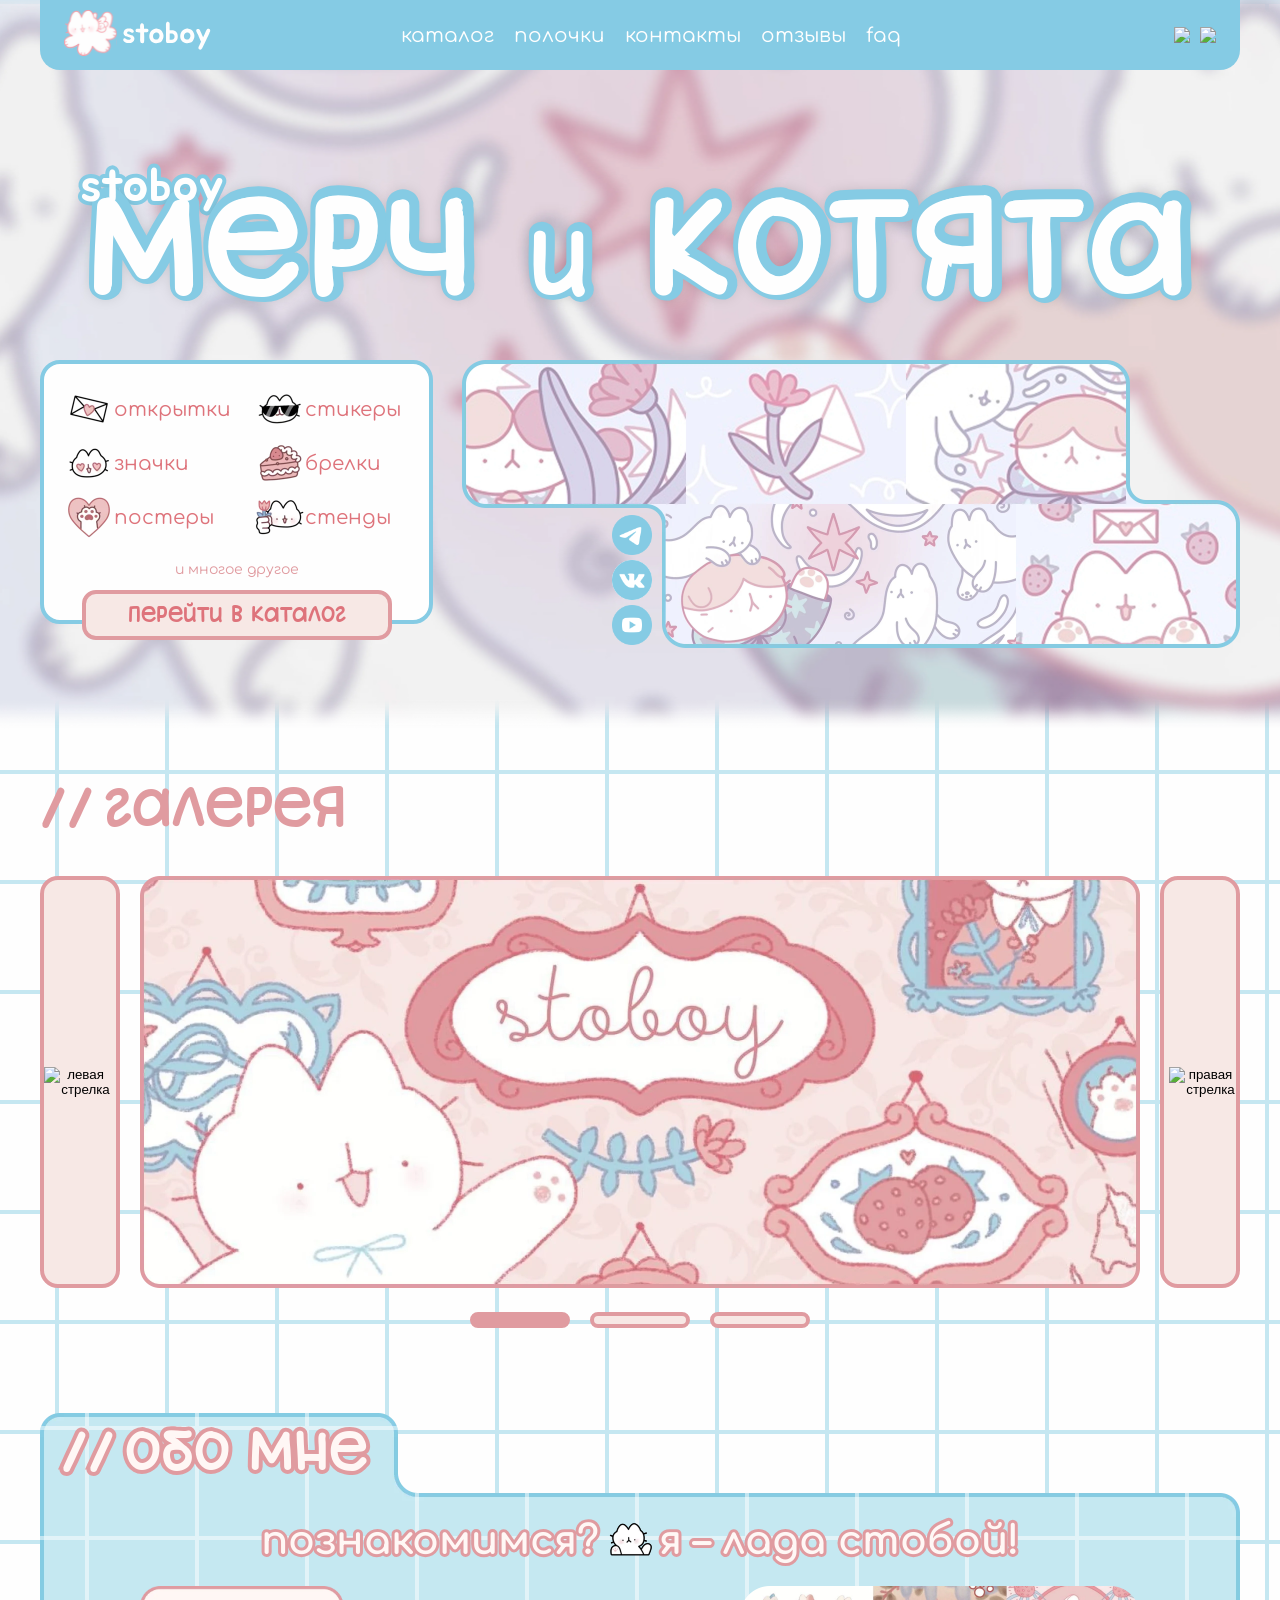
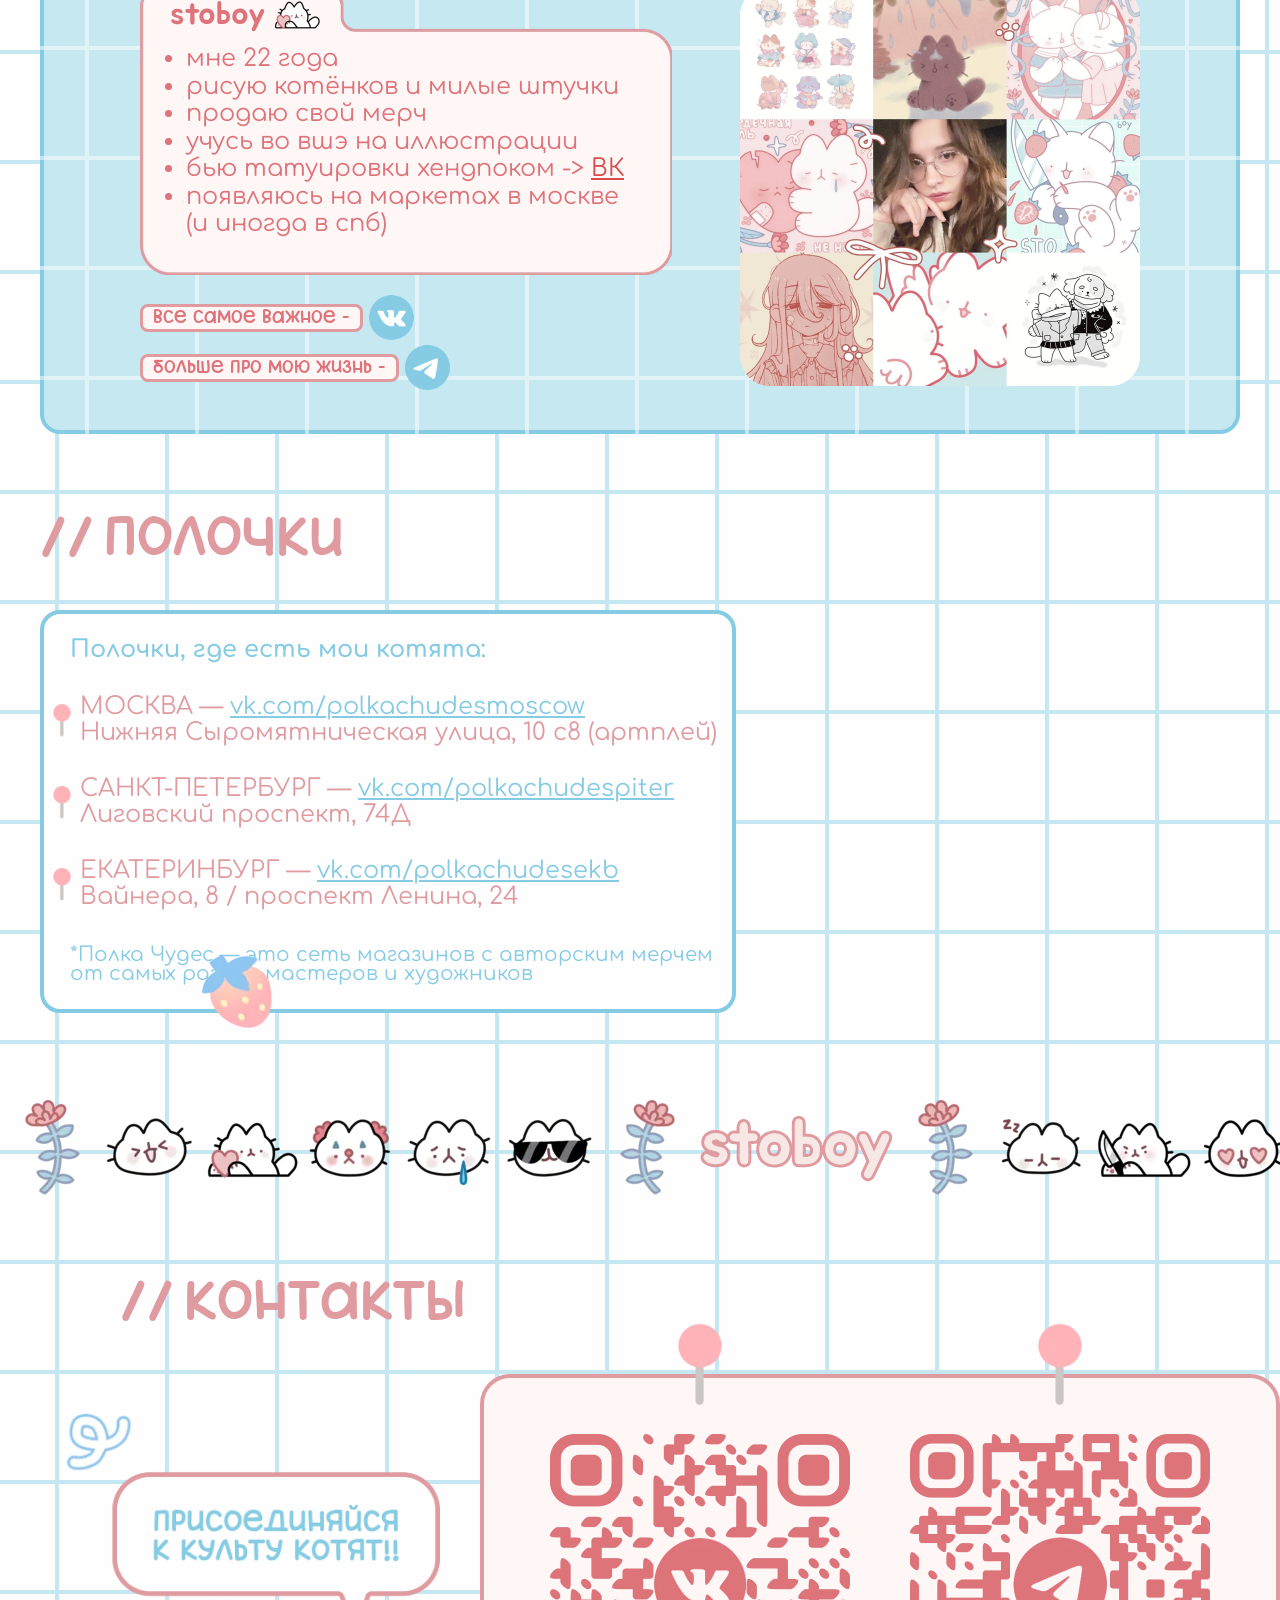
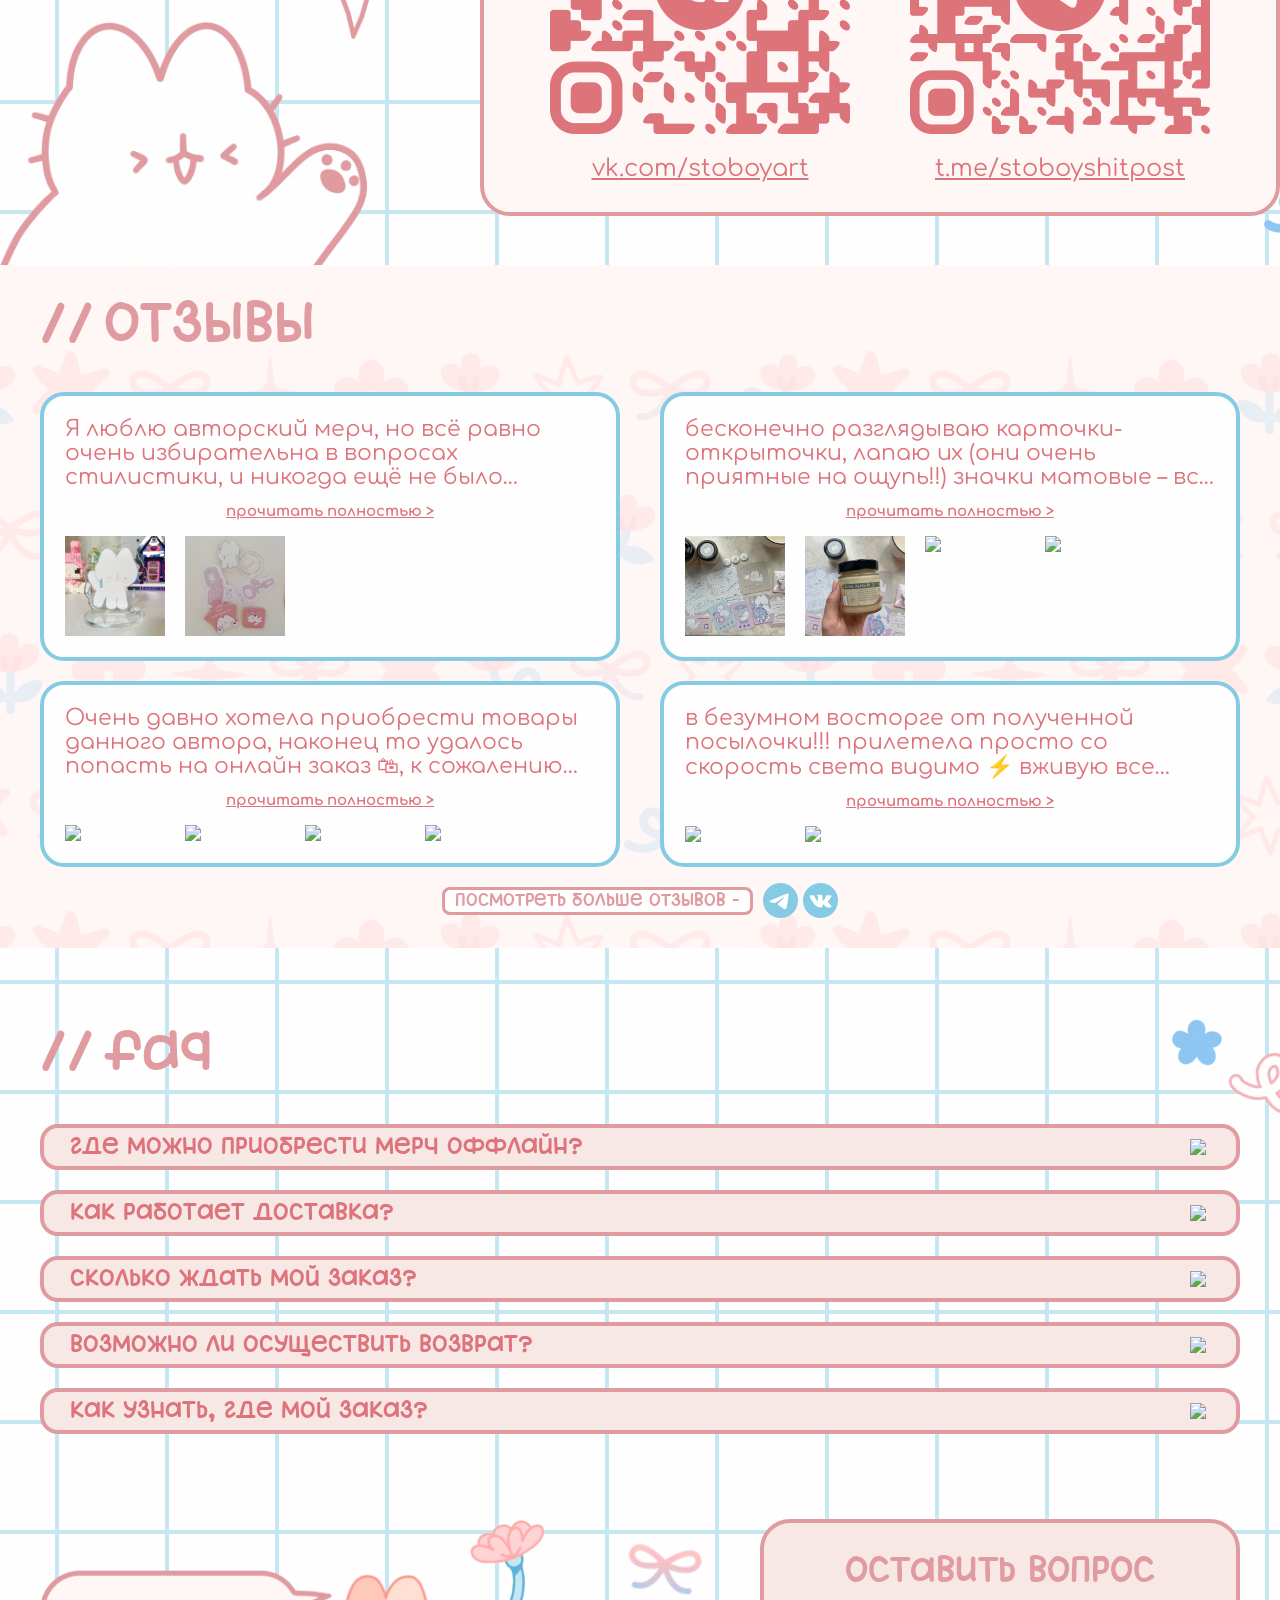
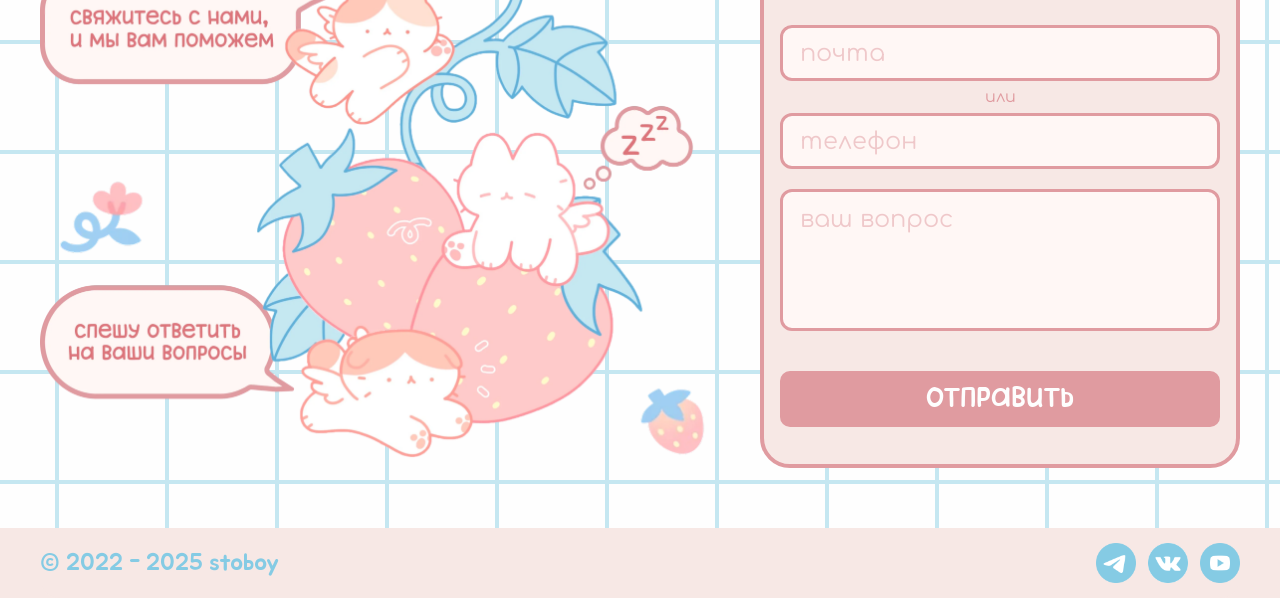
==== index.html @ 2165f021 "Add Stoboy project files." ====
<!DOCTYPE html>
<html lang="ru">

<head>
    <meta charset="UTF-8">
    <meta name="viewport" content="width=device-width, initial-scale=1.0">
    <meta name="description"
        content="Stoboy — интернет-магазин авторского мерча с уникальными иллюстрациями. Узнай больше о бренде, прочитай отзывы и найди эксклюзивные товары с душой." />

    <title>stoboy</title>
    <link rel="icon" href="assets/images/common/favicon.ico" type="image/x-icon">

    <link rel="stylesheet" href="styles/css/index.css">

</head>

<body>
    <header class="header">
        <div class="header__content">
            <div class="header__logo">
                <a href="index.html">
                    <img class="hidden-desktop" src="assets/images/common/logo.svg" alt="лого cat-stoboy">
                    <img class="hidden-mobile" src="assets/images/common/logo-mob.svg" alt="лого-моб cat-stoboy"
                        loading="lazy">
                </a>
            </div>
            <nav class="header__nav">
                <ul>
                    <li><a href="pages/catalog.html">каталог</a></li>
                    <li><a href="#shelves">полочки</a></li>
                    <li><a href="#contacts">контакты</a></li>
                    <li><a href="#reviews">отзывы</a></li>
                    <li><a href="#faq">faq</a></li>
                </ul>
            </nav>
            <div class="header__controls">
                <a href="pages/account.html">
                    <img src="assets/images/ui/account.svg" alt="аккаунт">
                </a>
                <a href="pages/cart.html">
                    <img src="assets/images/ui/cart.svg" alt="корзина">
                </a>
                <button class="header__open hidden-mobile">
                    <img src="assets/images/ui/open-menu.svg" alt="меню">
                </button>
            </div>
            <nav class="header__mobile-nav">
                <ul>
                    <li><a href="pages/catalog.html">каталог</a></li>
                    <li><a href="#shelves">полочки</a></li>
                    <li><a href="#contacts">контакты</a></li>
                    <li><a href="#reviews">отзывы</a></li>
                    <li><a href="#faq">faq</a></li>
                </ul>
            </nav>
        </div>
    </header>
    <main>
        <div class="menu-overlay"></div>
        <!-- ПРОМО -->
        <section class="promo">
            <div class="promo__content">

                <div class="promo__top">
                    <div class="promo__logo">
                        <div>
                            <p>stoboy</p>
                            <p>stoboy</p>
                        </div>
                    </div>
                    <div class="promo__title">
                        <h1>мерч <span>и</span> котята</h1>
                        <p>мерч <span>и</span> котята</p>
                    </div>
                </div>

                <div class="promo__bottom">
                    <div class="promo__left">
                        <div class="promo__list-bg">
                            <div class="promo__list-text">
                                <ul>
                                    <li><img src="assets/images/common/stickers/letter.svg" alt="письмо">открытки</li>
                                    <li><img src="assets/images/common/stickers/cat-hearts.svg"
                                            alt="кот с сердечками">значки
                                    </li>
                                    <li><img src="assets/images/common/stickers/heart-paw.svg"
                                            alt="лапка в сердце">постеры
                                    </li>
                                </ul>
                                <ul>
                                    <li><img src="assets/images/common/stickers/cat-glasses.svg"
                                            alt="кот в очках">стикеры</li>
                                    <li><img src="assets/images/common/stickers/cake.svg" alt="торт">брелки</li>
                                    <li><img src="assets/images/common/stickers/cat-flower.svg"
                                            alt="кот с цветочком">стенды
                                    </li>
                                </ul>
                            </div>
                            <p>и многое другое</p>
                            <a href="pages/catalog.html">перейти в каталог</a>

                        </div>
                    </div>

                    <div class="promo__right">
                        <div class="promo__gallery">
                            <img class="hidden-desktop" src="assets/images/index/promo/gallery.webp" alt=""
                                aria-hidden="true" role="presentation" loading="lazy">
                            <img class="hidden-mobile" src="assets/images/index/promo/gallery-medium.webp" alt=""
                                aria-hidden="true" role="presentation" loading="lazy">
                        </div>
                        <div class="promo__socials">
                            <a href="https://t.me/stoboyshitpost" target="_blank"><img
                                    src="assets/images/common/social/telegram.svg" alt="телеграм"></a>
                            <a href="https://vk.com/stoboyart" target="_blank"><img
                                    src="assets/images/common/social/vk.svg" alt="вконтакте"></a>
                            <a href="https://youtube.com/@stoboyart" target="_blank"><img
                                    src="assets/images/common/social/youtube.svg" alt="ютуб"></a>
                        </div>
                    </div>
                </div>

            </div>
        </section>


        <!-- ГАЛЕРЕЯ -->
        <section class="gallery">
            <h2><span>//</span>галерея</h2>

            <div class="gallery__slider">

                <button class="gallery__arrows gallery__arrows_left">
                    <img class="hidden-desktop" src="assets/images/ui/arrow-left.svg" alt="левая стрелка">
                    <img class="hidden-mobile" src="assets/images/ui/arrow-left-medium.svg" alt="левая стрелка">
                </button>

                <div class="gallery__slideshow">
                    <div class="gallery__slides">
                        <!-- клон -->
                        <div class="gallery__slide gallery__slide-3">
                            <img class="gallery__slide-img" src="assets/images/index/gallery/slide-3.webp"
                                alt="клон третьего слайда">
                            <button class="gallery__btn">выбрать сертификат</button>
                        </div>
                        <!-- настоящий контент -->
                        <div class="gallery__slide">
                            <img class="gallery__slide-img" src="assets/images/index/gallery/slide-1.webp"
                                alt="первый слайд">
                        </div>
                        <div class="gallery__slide gallery__slide-2">
                            <img class="gallery__slide-img" src="assets/images/index/gallery/slide-2.webp"
                                alt="второй слайд">
                            <div>
                                <a href="#card">
                                    <img src="assets/images/index/gallery/cards.webp" alt="карточки">
                                    <span>карточки</span>
                                </a>
                                <a href="#box">
                                    <img src="assets/images/index/gallery/box.webp" alt="бокс">
                                    <span>бокс</span>
                                </a>
                                <a href="#trinkets">
                                    <img src="assets/images/index/gallery/trinkets.webp" alt="брелочки">
                                    <span>брелочки</span>
                                </a>
                            </div>
                        </div>
                        <div class="gallery__slide gallery__slide-3">
                            <img class="gallery__slide-img" src="assets/images/index/gallery/slide-3.webp"
                                alt="третий слайд">
                            <button class="gallery__btn">выбрать сертификат</button>
                        </div>
                        <!-- клон -->
                        <div class="gallery__slide">
                            <img class="gallery__slide-img" src="assets/images/index/gallery/slide-1.webp"
                                alt="клон первого слайда">
                        </div>
                    </div>
                </div>

                <button class="gallery__arrows gallery__arrows_right">
                    <img class="hidden-desktop" src="assets/images/ui/arrow-right.svg" alt="правая стрелка">
                    <img class="hidden-mobile" src="assets/images/ui/arrow-right-medium.svg" alt="правая стрелка">
                </button>
            </div>

            <div class="gallery__controls">
                <button class="gallery__control gallery__control_active"></button>
                <button class="gallery__control"></button>
                <button class="gallery__control"></button>
            </div>
        </section>

        <!-- ОБО МНЕ -->
        <section class="about">
            <div class="about__title">
                <div>
                    <h2><span>//</span>обо мне</h2>
                    <p><span>//</span>обо мне</p>
                </div>
            </div>
            <div class="about__hello">
                <p>познакомимся? <img src="assets/images/common/stickers/hi-cat.svg" alt="" aria-hidden="true"
                        role="presentation" loading="lazy"> я – лада стобой!</p>
                <p>познакомимся? <img src="assets/images/common/stickers/hi-cat.svg" alt="" aria-hidden="true"
                        role="presentation" loading="lazy"> я – лада стобой!</p>
            </div>
            <div class="about__content">
                <div class="about__info">
                    <div class="about__card">
                        <div class="about__card-title">stoboy <img src="assets/images/common/stickers/cat-love.svg"
                                alt="" aria-hidden="true" role="presentation" loading="lazy"></div>
                        <div class="about__list">
                            <ul>
                                <li>мне 22 года</li>
                                <li>рисую котёнков и милые штучки</li>
                                <li>продаю свой мерч</li>
                                <li>учусь во вшэ на иллюстрации</li>
                                <li>бью татуировки хендпоком -> <a href="https://m.vk.com/topic-221210507_49437095"
                                        target="_blank">ВК</a></li>
                                <li>появляюсь на маркетах в москве (и иногда в спб)</li>
                            </ul>
                        </div>
                    </div>

                    <div class="about__socials">
                        <div class="about__link">
                            <p>все самое важное -</p>
                            <a href="https://m.vk.com/topic-221210507_49437095" target="_blank"><img
                                    src="assets/images/common/social/vk.svg" alt="вконтакте"></a>
                        </div>
                        <div class="about__link">
                            <p>больше про мою жизнь -</p>
                            <a href="https://t.me/stoboyshitpost/997" target="_blank"><img
                                    src="assets/images/common/social/telegram.svg" alt="телеграм"></a>
                        </div>
                    </div>
                </div>

                <div class="about__gallery">
                    <img src="assets/images/index/about/stoboy.webp" alt="фотография художницы">
                </div>
            </div>
        </section>

        <!-- ПОЛОЧКИ -->
        <section class="shelves" id="shelves">
            <div class="shelves__content">
                <h2><span>//</span>полочки</h2>

                <div class="shelves__locations">
                    <h3 class="shelves__subtitle">Полочки, где есть мои котята:</h3>

                    <ul class="shelves__list">
                        <li>
                            <img src="assets/images/common/stickers/map.svg" alt="" aria-hidden="true"
                                role="presentation" loading="lazy">
                            <div>
                                <p>МОСКВА — <a href="https://vk.com/polkachudesmoscow"
                                        target="_blank">vk.com/polkachudesmoscow</a></p>
                                <p>Нижняя Сыромятническая улица, 10 с8 (артплей)</p>
                            </div>
                        </li>

                        <li>
                            <img src="assets/images/common/stickers/map.svg" alt="" aria-hidden="true"
                                role="presentation" loading="lazy">
                            <div>
                                <p>САНКТ-ПЕТЕРБУРГ — <a href="https://vk.com/polkachudespiter"
                                        target="_blank">vk.com/polkachudespiter</a></p>
                                <p>Лиговский проспект, 74Д</p>
                            </div>
                        </li>

                        <li>
                            <img src="assets/images/common/stickers/map.svg" alt="" aria-hidden="true"
                                role="presentation" loading="lazy">
                            <div>
                                <p>ЕКАТЕРИНБУРГ — <a href="https://vk.com/polkachudesekb"
                                        target="_blank">vk.com/polkachudesekb</a></p>
                                <p>Вайнера, 8 / проспект Ленина, 24</p>
                            </div>
                        </li>
                    </ul>

                    <p class="shelves__note">*Полка Чудес — это сеть магазинов с авторским мерчем от самых разных
                        мастеров и художников</p>
                </div>
                <div class="shelves__decoration-strawberry">
                    <img src="assets/images/common/stickers/strawberry.svg" alt="" aria-hidden="true"
                        role="presentation" loading="lazy">
                </div>
            </div>

            <div class="shelves__decorations">
                <img src="assets/images/index/shelves-decorations.webp" alt="" aria-hidden="true" role="presentation"
                    loading="lazy">
            </div>
        </section>

        <!-- БЕГУЩАЯ СТРОКА -->
        <div class="marquee">
            <div class="marquee__wrapper">
                <div class="marquee__content">
                    <img src="assets/images/index/marquee/first-7-stickers.svg" alt="" aria-hidden="true"
                        role="presentation" loading="lazy">
                    <img class="marquee__stoboy" src="assets/images/index/marquee/stoboy.svg" alt="" aria-hidden="true"
                        role="presentation" loading="lazy">
                    <img src="assets/images/index/marquee/second-7-stickers.svg" alt="" aria-hidden="true"
                        role="presentation" loading="lazy">
                    <img class="marquee__stoboy" src="assets/images/index/marquee/stoboy.svg" alt="" aria-hidden="true"
                        role="presentation" loading="lazy">
                    <!-- Дубликат для бесконечной прокрутки -->
                    <div class="marquee__content" aria-hidden="true">
                        <img src="assets/images/index/marquee/first-7-stickers.svg" alt="" loading="lazy">
                        <img class="marquee__stoboy" src="assets/images/index/marquee/stoboy.svg" alt="" loading="lazy">
                        <img src="assets/images/index/marquee/second-7-stickers.svg" alt="" loading="lazy">
                        <img class="marquee__stoboy" src="assets/images/index/marquee/stoboy.svg" alt="" loading="lazy">
                    </div>
                </div>
            </div>
        </div>


        <!-- КОНТАКТЫ -->
        <section class="contacts" id="contacts">
            <h2><span>//</span>контакты</h2>
            <div class="contacts__content">
                <div class="contacts__decoration-img">
                    <img class="hidden-desktop" src="assets/images/index/contacts/decorations.webp"
                        alt="присоединяйся к культу котят">
                    <img class="hidden-mobile" src="assets/images/index/contacts/decorations-mobile.webp"
                        alt="присоединяйся к культу котят">
                </div>

                <div class="contacts__qr-codes">
                    <div class="contacts__qr-code">
                        <a class="hidden-desktop" href="https://vk.com/stoboyart" target="_blank"><img
                                src="assets/images/index/contacts/qr-code-vk.webp" alt="QR код вконтакте"></a>
                        <a class="hidden-mobile" href="https://t.me/stoboyshitpost" target="_blank">
                            <img src="assets/images/common/social/vk-mobile.svg" alt="Иконка вконтакте">
                        </a>
                        <a href="https://vk.com/stoboyart" target="_blank">vk.com/stoboyart</a>
                    </div>
                    <div class="contacts__qr-code">
                        <a class="hidden-desktop" href="https://t.me/stoboyshitpost" target="_blank"><img
                                src="assets/images/index/contacts/qr-code-tg.webp" alt="QR код телеграм"></a>
                        <a class="hidden-mobile" href="https://t.me/stoboyshitpost" target="_blank">
                            <img src="assets/images/common/social/telegram-mobile.svg" alt="Иконка телеграма">
                        </a>
                        <a href="https://t.me/stoboyshitpost" target="_blank">t.me/stoboyshitpost</a>
                    </div>

                    <div class="contacts__map-icons">
                        <img src="assets/images/common/stickers/map.svg" alt="" aria-hidden="true" role="presentation"
                            loading="lazy">
                        <img src="assets/images/common/stickers/map.svg" alt="" aria-hidden="true" role="presentation"
                            loading="lazy">
                    </div>
                </div>

                <div class="contacts__decoration-flower">
                    <img src="assets/images/common/stickers/twisted-flower.svg" alt="" aria-hidden="true"
                        role="presentation" loading="lazy">
                </div>
            </div>
        </section>

        <!-- ОТЗЫВЫ -->
        <section class="reviews" id="reviews">
            <h2><span>//</span>отзывы</h2>
            <div class="reviews__block">
                <div class="reviews__review">
                    <p class="reviews__text">Я люблю авторский мерч, но всё равно очень избирательна в вопросах
                        стилистики, и никогда ещё не было такого, чтобы я заказывала что-то, что ещё не изготовили и
                        не проверили. 🥹 Но тут другой случай Просто любовь с первого взгляда, как только увидела,
                        то сразу пошла в личку, чтобы сделать заказ. Кроме стенда я взяла ещё два значка и два
                        стикера, всё просто супер милое и качественное 😭😭💕 Всем советую, и друзьям и мами и
                        папи Спасибо Ладушке за создание такой красоты!!! 🤧
                    </p>
                    <button class="reviews__toggle">прочитать полностью<span> ></span></button>
                    <div class="reviews__photos">
                        <img src="assets/images/index/reviews/review-1-1.webp" alt="покупка: стендик котенка">
                        <img src="assets/images/index/reviews/review-1-2.webp" alt="стикеры, значки и стендик">
                    </div>

                </div>

                <div class="reviews__review">
                    <p class="reviews__text">бесконечно разглядываю карточки-открыточки, лапаю их (они очень
                        приятные на ощупь!!) значки матовые – все как я люблю!! (глянец не нравицццаа), брелочек
                        просто прелесть, малюсенький, тоже люблю крохотульки. Свечи – это отдельный кайф. Без шуток,
                        эти ароматы в свечах ручной работы я встретила впервые. Сейчас, к сожалению, у большинства
                        мастеров отдушки одинаковые, словно из одного места и уже надоели :( А ТУТ ОНИ ПРОСТО
                        БЕСПОДОБНЫЕ, обязательно понюхайте все, если есть возможность!!!! А еще в самой большой
                        свечке намешаны блёсточки 🪷 Когда свечка горит, аромат распространяется по комнате очень
                        быстро и еще долго дает о себе знать в помещении. Очень счастлива, что на вас наткнулась!!!
                        (гляньте, как значки и брелочек идеально вписались на шоппер!!)

                        теперь планирую сделать у вас свою первую татуировку 🥹
                    </p>
                    <button class="reviews__toggle">прочитать полностью<span> ></span></button>
                    <div class="reviews__photos">
                        <img src="assets/images/index/reviews/review-2-1.webp" alt="стикерпак и карточки">
                        <img src="assets/images/index/reviews/review-2-2.webp" alt="свечка">
                        <img src="assets/images/index/reviews/review-2-3.webp" alt="свечка">
                        <img src="assets/images/index/reviews/review-2-4.webp" alt="свечка">
                    </div>
                </div>

                <div class="reviews__review">
                    <p class="reviews__text">Очень давно хотела приобрести товары данного автора, наконец то удалось
                        попасть на онлайн заказ 🛍, к сожалению часть товара не было но возможно если получится
                        дойду до полки или в следующие онлайн заказы купить получится 🤞
                        Все пришло в целости, товары очень милые, в восторге от стиля автора , не удержалась и уже
                        сделала заготовки для текста в блокноте как только получила заказ 🥰
                        Качество очень классное всех товаров, продавец всегда был на связи все своевременно ,
                        бесконечно звезд из 10 ⭐😁😊
                    </p>
                    <button class="reviews__toggle">прочитать полностью<span> ></span></button>
                    <div class="reviews__photos">
                        <img src="assets/images/index/reviews/review-3-1.webp" alt="брелочки">
                        <img src="assets/images/index/reviews/review-3-2.webp" alt="брелочки">
                        <img src="assets/images/index/reviews/review-3-3.webp" alt="стикерпаки">
                        <img src="assets/images/index/reviews/review-3-4.webp" alt="стикеры">
                    </div>
                </div>

                <div class="reviews__review">
                    <p class="reviews__text">в безумном восторге от полученной посылочки!!! прилетела просто со
                        скорость света видимо ⚡
                        вживую все смотрится еще более сахарно и карамельно! теперь немного жалею, что взяла не так
                        много, но зато оставила на другие разы 👅 и спасибо за новое гражданство! ❤‍🩹
                    </p>
                    <button class="reviews__toggle">прочитать полностью<span> ></span></button>
                    <div class="reviews__photos">
                        <img src="assets/images/index/reviews/review-4-1.webp"
                            alt="покупка: стикеры, обложка и карточка">
                        <img src="assets/images/index/reviews/review-4-2.webp" alt="обложка на паспорт">
                    </div>
                </div>
            </div>
            <div class="reviews__socials">
                <p>посмотреть больше отзывов -</p>
                <div>
                    <a href="https://t.me/stoboyshitpost/997" target="_blank"><img
                            src="assets/images/common/social/telegram.svg" alt="телеграм"></a>
                    <a href="https://m.vk.com/topic-221210507_49437095" target="_blank"><img
                            src="assets/images/common/social/vk.svg" alt="вконтакте"></a>
                </div>
            </div>
        </section>

        <!-- FAQ -->
        <section class="faq" id="faq">
            <h2><span>//</span>faq</h2>
            <div class="faq__decorations">
                <img src="assets/images/common/stickers/faq-decorations.svg" alt="" aria-hidden="true"
                    role="presentation" loading="lazy">
            </div>
            <div class="faq__list">
                <div class="faq__item">
                    <div class="faq__header">
                        <p>где можно приобрести мерч оффлайн?</p>
                        <button><img src="assets/images/ui/faq-btn.svg" alt="стрелка"></button>
                    </div>
                    <div class="faq__body">
                        <p>Мерч можно найти на "полочках" — адреса и города собраны в <a href="#shelves">блоке выше</a>,
                            там же есть ссылки на сообщества ВКонтакте, где удобно следить за наличием в Вашем городе.
                        </p>
                        <p>Также котят можно встретить на арт-маркетах в Москве И Санкт-Петербурге, там Вы сможете
                            купить всё лично, полистать, потрогать, посмотреть вживую и пообщаться. Анонсы таких событий
                            мы публикуем в <a href="https://t.me/stoboyshitpost" target="_blank">Telegram</a> и <a
                                href="https://m.vk.com/topic-221210507_54051997" target="_blank">ВКонтакте</a> — заглядывайте, чтобы
                            быть в курсе.</p>
                    </div>
                </div>

                <div class="faq__item">
                    <div class="faq__header">
                        <p>как работает доставка?</p>
                        <button><img src="assets/images/ui/faq-btn.svg" alt="стрелка"></button>
                    </div>
                    <div class="faq__body">
                        <p>После успешной оплаты Вашего заказа мы оформляем и отправляем посылку в течении нескольких
                            рабочих дней после оплаты (закладываем от 4 до 7 рабочих дней в зависимости от нагрузки).
                            Дальнейшие сроки доставки зависят от пункта назначения.</p>
                        <p>Ориентировочные дни отправки заказов Пн/Ср/Пт*. Новые заказы поступившие в день отправки не
                            отправляются в этот же день - они принимаются в сборку до следующего ближайшего дня отправки
                            для полной комплектации заказа.</p>
                        <p>*дни могут меняться в зависимости от количества заказов и праздничных дней</p>
                    </div>
                </div>

                <div class="faq__item">
                    <div class="faq__header">
                        <p>сколько ждать мой заказ?</p>
                        <button><img src="assets/images/ui/faq-btn.svg" alt="стрелка"></button>
                    </div>
                    <div class="faq__body">
                        <p>Узнать примерные сроки можно при оформлении заказа, добавив адрес доставки.</p>
                        <p>Точную информацию о передвижениях посылки следует уточнять у сервиса выбранной Вами доставки
                            <a href="https://www.cdek.ru/ru/tracking/">(CDEK)</a> по выданному Вам номеру отслеживания,
                            который можно увидеть в Личном кабинете в разделе "доставки".
                        </p>
                    </div>
                </div>

                <div class="faq__item">
                    <div class="faq__header">
                        <p>возможно ли осуществить возврат?</p>
                        <button><img src="assets/images/ui/faq-btn.svg" alt="стрелка"></button>
                    </div>
                    <div class="faq__body">
                        <p>Если вы получили товар с браком или не те позиции, то в таких случаях возможен возврат
                            средств или повторная отправка нужного товара за наш счёт.</p>
                        <p>Пожалуйста, заполните форму ниже на сайте: укажите свои контакты и в поле для вопроса
                            напишите, что именно произошло. Мы свяжемся с вами в ближайшее время, уточним детали и
                            предложим решение.</p>
                        <p>Мы несём ответственность за такие ситуации и стараемся устранять их быстро и без лишних
                            сложностей для вас.</p>
                    </div>
                </div>

                <div class="faq__item">
                    <div class="faq__header">
                        <p>как узнать, где мой заказ?</p>
                        <button><img src="assets/images/ui/faq-btn.svg" alt="стрелка"></button>
                    </div>
                    <div class="faq__body">
                        <p>После оформления и отправки заказа вы получите трек-номер — он доступен в вашем Личном
                            кабинете, в разделе «Доставка». С его помощью вы можете отследить заказ на <a
                                href="https://www.cdek.ru/ru/tracking/">сайте службы доставки CDEK</a>.</p>
                        <p>Если трек-номер не работает или у вас нет к нему доступа — напишите нам через форму ниже.
                            Обязательно укажите ваше ФИО или номер заказа, чтобы мы могли быстро найти информацию и
                            помочь.</p>
                    </div>
                </div>
            </div>
        </section>


        <!-- ФОРМА -->
        <section class="form" id="question">
            <div class="form__decorations">
                <img src="assets/images/index/form-decoration.webp" alt="" aria-hidden="true" role="presentation"
                    loading="lazy" />
            </div>

            <div class="form__container">
                <h2 class="form__title">оставить вопрос</h2>
                <form class="form__body" id="questionForm" novalidate>
                    <div class="form__field">
                        <input type="email" class="form__input" name="email" placeholder="почта" autocomplete="email" />
                        <div class="form__error form__error_email"></div>
                    </div>

                    <span class="form__or">или</span>

                    <div class="form__field">
                        <input type="tel" class="form__input" name="phone" placeholder="телефон" autocomplete="tel" />
                        <div class="form__error form__error_phone"></div>
                    </div>

                    <div class="form__field">
                        <textarea class="form__textarea" name="question" placeholder="ваш вопрос" rows="4"
                            autocomplete="on"></textarea>
                        <div class="form__error form__error_last form__error_question"></div>
                    </div>

                    <button type="submit" class="form__submit">отправить</button>
                </form>
            </div>
        </section>
    </main>


    <footer class="footer">
        <div class="footer__content">
            <p><span>©</span> 2022 - 2025 stoboy</p>
            <div class="footer__socials">
                <a href="https://t.me/stoboyshitpost" target="_blank"><img
                        src="assets/images/common/social/telegram.svg" alt="телеграм"></a>
                <a href="https://vk.com/stoboyart" target="_blank"><img src="assets/images/common/social/vk.svg"
                        alt="вконтакте"></a>
                <a href="https://youtube.com/@stoboyart" target="_blank"><img
                        src="assets/images/common/social/youtube.svg" alt="ютуб"></a>
            </div>
        </div>
    </footer>
    <script src="js/common.js"></script>
    <script src="js/index.js"></script>
</body>

</html>
---- styles/css/index.css ----
@charset "UTF-8";
* {
  margin: 0;
  padding: 0;
}

html, body {
  height: 100%;
}

body {
  display: flex;
  flex-direction: column;
}

main {
  flex: 1 1 auto;
}

a {
  display: inline-block;
  text-decoration: none;
}

@font-face {
  font-family: "Comfortaa";
  src: url("/assets/fonts/Comfortaa.woff2") format("woff2");
}
@font-face {
  font-family: "Jua";
  src: url("/assets/fonts/Jua-Regular.woff2") format("woff2");
}
@font-face {
  font-family: "MV-crooker";
  src: url("/assets/fonts/MV-crooker.woff2") format("woff2");
}
* {
  cursor: default;
}

a,
a *,
button,
button * {
  cursor: pointer;
}

input,
textarea {
  cursor: auto;
}

.hidden-mobile {
  display: none;
}

html {
  scroll-behavior: smooth;
}
html ::selection {
  background: #efb9b9;
  color: #fefefe;
}

body {
  background-color: #fefefe;
  background-image: linear-gradient(90deg, #c5e7f1 4px, transparent 0), linear-gradient(#c5e7f1 4px, transparent 0);
  background-size: 110px 110px;
  background-position: 55px 0px;
  font-family: "Comfortaa";
}

.header {
  /* 1. Позиционирование */
  position: fixed;
  top: 0;
  left: 50%;
  z-index: 100;
  transform: translateX(-50%);
  /* 2. Box-модель */
  margin: 0 auto;
}
.header__content {
  /* 2. Box-модель */
  width: 1200px;
  height: 70px;
  margin: 0;
  padding: 0;
  box-sizing: border-box;
  /* 3. Flex/Grid */
  display: flex;
  justify-content: space-between;
  align-items: center;
  /* 6. Внешний вид и визуальное оформление */
  background-color: #85cbe4;
  border-bottom-right-radius: 20px;
  border-bottom-left-radius: 20px;
}
.header__logo {
  /* 2. Box-модель */
  padding-left: 24px;
  /* 7. Анимации и трансформации */
  transition: transform 0.3s ease;
}
.header__logo:hover {
  transform: scale(1.02);
}
.header__nav ul {
  /* 2. Box-модель */
  list-style: none;
  padding: 0;
  margin: 0;
  /* 3. Flex/Grid */
  display: flex;
  gap: 20px;
}
.header__nav ul li a {
  /* 5. Типографика и текст */
  font-size: 20px;
  color: #fefefe;
  text-decoration: none;
  /* 7. Анимации и трансформации */
  transition: opacity 0.3s ease;
}
.header__nav ul li a:hover {
  opacity: 0.8;
}
.header__controls {
  /* 2. Box-модель */
  width: 150px;
  padding-right: 24px;
  margin: 0;
  box-sizing: border-box;
  /* 3. Flex/Grid */
  display: flex;
  align-items: center;
  justify-content: flex-end;
  gap: 10px;
}
.header__controls a {
  font-size: 0;
  /* 7. Анимации и трансформации */
  transition: transform 0.3s ease;
}
.header__controls a:hover {
  transform: scale(1.05);
}
.header__mobile-nav {
  display: none;
}

.footer {
  /* 2. Box-модель */
  width: 100%;
  margin-top: 60px;
  /* 6. Внешний вид и визуальное оформление */
  background-color: #f7e8e5;
}
.footer__content {
  /* 2. Box-модель */
  max-width: 1200px;
  height: 70px;
  margin: 0 auto;
  padding: 0;
  box-sizing: border-box;
  /* 3. Flex/Grid */
  display: flex;
  justify-content: space-between;
  align-items: center;
  /* 6. Внешний вид и визуальное оформление */
  background-color: #f7e8e5;
  border-bottom-right-radius: 20px;
  border-bottom-left-radius: 20px;
}
.footer__content p {
  /* 5. Типографика и текст */
  font-family: "Jua";
  font-size: 24px;
  color: #85cbe4;
  margin: 0;
}
.footer__content p span {
  font-family: "MV-crooker";
  font-weight: 500;
}
.footer__socials {
  /* 3. Flex/Grid */
  display: flex;
  gap: 12px;
}
.footer__socials a {
  /* 2. Box-модель */
  width: 40px;
  height: 40px;
  /* 7. Анимации и трансформации */
  transition: transform 0.3s ease;
}
.footer__socials a img {
  width: 100%;
}
.footer__socials a:hover {
  transform: scale(1.05);
}

@media (max-width: 1024px) {
  .header {
    max-width: 864px;
    width: 100%;
  }
  .header__content {
    width: 100%;
    height: 62px;
    padding: 0 24px;
  }
  .header__logo {
    padding-left: 0;
  }
  .header__logo .hidden-desktop {
    display: none;
  }
  .header__logo .hidden-mobile {
    display: block;
  }
  .header__nav ul li a {
    font-size: 17px;
  }
  .header__controls {
    width: 126px;
    padding-right: 0;
    gap: 10px;
  }
  .header__controls a img {
    width: 38px;
  }
  .footer {
    width: 100%;
    margin-top: 60px;
  }
  .footer__content {
    max-width: 864px;
    height: 70px;
  }
}
@media (max-width: 425px) {
  .header {
    /* 1. Позиционирование */
    position: fixed;
    top: auto;
    bottom: 0;
    max-width: 380px;
    width: 100%;
  }
  .header__content {
    width: 100%;
    height: 62px;
    padding: 0 14px;
    border-top-right-radius: 20px;
    border-top-left-radius: 20px;
    border-bottom-right-radius: 0;
    border-bottom-left-radius: 0;
  }
  .header__logo {
    padding-left: 0;
  }
  .header__logo .hidden-desktop {
    display: none;
  }
  .header__logo .hidden-mobile {
    display: block;
  }
  .header__nav ul li a {
    display: none;
    font-size: 18px;
  }
  .header__controls {
    width: 126px;
    padding-right: 0;
    gap: 10px;
  }
  .header__controls a img {
    width: 38px;
  }
  .header__controls button {
    background: none;
    border: none;
  }
  .header__controls button.hidden-mobile {
    display: block;
  }
  .header__mobile-nav {
    position: fixed;
    bottom: 80px; /* чуть выше шапки */
    left: 0;
    right: 0;
    background: #85cbe4; /* твой голубой фон */
    padding: 20px;
    border-radius: 20px;
    display: none;
    flex-direction: column;
    align-items: center;
    z-index: 101;
  }
  .header__mobile-nav.active {
    display: flex;
  }
  .header__mobile-nav ul {
    display: flex;
    justify-content: center;
    flex-wrap: wrap;
    gap: 20px;
    list-style: none;
    padding: 0;
    margin: 0;
    text-align: center;
  }
  .header__mobile-nav ul li a {
    text-decoration: none;
    color: #fff; /* или твой цвет */
    font-size: 18px;
  }
  .footer {
    width: 100%;
    min-height: 130px;
    margin-top: 60px;
  }
  .footer__content {
    max-width: 380px;
    height: 70px;
  }
  .footer__content p {
    font-size: 16px;
  }
}
.menu-overlay {
  position: fixed;
  inset: 0;
  background-color: rgba(0, 0, 0, 0.4);
  display: none;
  z-index: 4;
  transition: opacity 0.3s;
}

.menu-overlay.active {
  display: block;
}

/* Запрет скролла */
.no-scroll {
  overflow: hidden;
}

#shelves,
#contacts,
#reviews,
#faq {
  scroll-margin-top: 70px;
}

.promo {
  /* 1. Позиционирование */
  background-position-x: center;
  background-position-y: -20px;
  /* 2. Box-модель */
  width: 100%;
  height: 680px;
  margin-bottom: 40px;
  padding-top: 70px;
  /* 6. Внешний вид */
  background-image: url("../../assets/images/index/promo/bg.webp");
  background-repeat: no-repeat;
  background-size: cover;
}
.promo__content {
  width: 1200px;
  margin: 0 auto;
}
.promo__top {
  /* 3. Flex */
  display: flex;
  flex-direction: column;
  align-items: center;
  gap: 3px;
  /* 2. Box-модель */
  margin-top: 100px;
  margin-bottom: 40px;
}
.promo__logo {
  position: relative;
  display: inline-block;
  width: 100%;
}
.promo__logo div {
  padding-left: 40px;
}
.promo__logo div p {
  font-family: "Jua";
  font-size: 48px;
  line-height: 34px;
}
.promo__logo div p:nth-child(1) {
  position: absolute;
  z-index: 0;
  /* 6. Внешний вид */
  -webkit-text-stroke: 8px #85cbe4;
}
.promo__logo div p:nth-child(2) {
  position: relative;
  z-index: 1;
  color: #fefefe;
}
.promo__title {
  position: relative;
  display: inline-block;
}
.promo__title h1,
.promo__title p {
  font-family: "MV-crooker";
  font-size: 140px;
  line-height: 100px;
  letter-spacing: 5px;
  color: #fefefe;
}
.promo__title h1 span,
.promo__title p span {
  font-size: 96px;
}
.promo__title h1 {
  position: absolute;
  top: 0;
  left: 0;
  -webkit-text-stroke: 10px #85cbe4;
  text-shadow: 0 0 15px rgba(0, 0, 0, 0.25);
  z-index: 0;
}
.promo__title p {
  position: relative;
  z-index: 1;
}
.promo__bottom {
  display: flex;
  justify-content: space-between;
}
.promo__list-bg {
  position: relative;
  width: 385px;
  height: 256px;
  border: 4px solid #85cbe4;
  border-radius: 20px;
  background-color: #fefefe;
}
.promo__list-bg p {
  font-size: 14px;
  color: #e09ba0;
  text-align: center;
}
.promo__list-bg a {
  position: absolute;
  bottom: -20px;
  left: 50%;
  transform: translateX(-50%);
  display: flex;
  justify-content: center;
  align-items: center;
  width: 302px;
  height: 42px;
  background-color: #f7e8e5;
  border: 4px solid #e09ba0;
  border-radius: 14px;
  font-family: "MV-crooker", sans-serif;
  font-size: 22px;
  color: #de737b;
  cursor: pointer;
  transition: all 0.3s ease;
}
.promo__list-bg a:hover {
  background-color: #e09ba0;
  color: #fefefe;
  transform: translateX(-50%) scale(1.03);
}
.promo__list-text {
  display: flex;
  gap: 24px;
  margin: 20px;
}
.promo__list-text ul {
  list-style: none;
}
.promo__list-text ul li {
  display: flex;
  align-items: center;
  margin-bottom: 4px;
  font-size: 20px;
  color: #de737b;
}
.promo__list-text ul li:last-child {
  margin-bottom: 0;
}
.promo__list-text ul li img {
  display: block;
  flex-shrink: 0;
  width: 50px;
  height: 50px;
  object-fit: contain;
}
.promo__right {
  position: relative;
}
.promo__gallery .hidden-desktop {
  display: block;
  width: 778px;
}
.promo__socials {
  position: absolute;
  bottom: 1%;
  left: 150px;
  display: flex;
  flex-direction: column;
  gap: 5px;
}
.promo__socials a {
  width: 40px;
  height: 40px;
}
.promo__socials a img {
  width: 100%;
}
.promo__socials a:hover {
  transform: scale(1.05);
}

h2 {
  font-family: "MV-crooker";
  color: #e09ba0;
  font-size: 56px;
  font-weight: 500;
  line-height: 40px;
}
h2 span {
  font-family: "Jua";
  padding-right: 10px;
}

.gallery {
  max-width: 1200px;
  margin: 0 auto;
  margin-bottom: 85px;
}
.gallery__slider {
  display: flex;
  justify-content: space-between;
  margin-top: 45px;
}
.gallery__arrows {
  display: flex;
  justify-content: center;
  align-items: center;
  width: 80px;
  height: 412px;
  background-color: #f7e8e5;
  border: 4px solid #e09ba0;
  border-radius: 18px;
}
.gallery__arrows_left {
  padding-right: 5px;
}
.gallery__arrows_right {
  padding-left: 5px;
}
.gallery__arrows img:hover {
  transform: scale(1.05);
}
.gallery__slideshow {
  max-width: 1000px;
  overflow: hidden;
}
.gallery__slides {
  display: flex;
  gap: 20px;
  transition: 1s;
}
.gallery__slide {
  width: max-content;
}
.gallery__slide-img {
  width: 1000px;
}
.gallery__slide-3 {
  position: relative;
}
.gallery__slide-3 button {
  position: absolute;
  bottom: 50px;
  left: 84px;
  display: flex;
  justify-content: center;
  align-items: center;
  width: 310px;
  height: 50px;
  font-family: "MV-crooker";
  font-size: 22px;
  color: #fefefe;
  background-color: #e09ba0;
  border: none;
  border-radius: 14px;
}
.gallery__slide-3 button:hover {
  transform: scale(1.02);
}
.gallery__slide-2 {
  position: relative;
  font-size: 0;
}
.gallery__slide-2 div {
  position: absolute;
  top: 0;
  display: flex;
  justify-content: center;
  align-items: center;
  gap: 40px;
  width: 100%;
  height: calc(100% - 3.5px);
}
.gallery__slide-2 div a {
  display: flex;
  flex-direction: column;
  align-items: center;
  gap: 12px;
  width: fit-content;
}
.gallery__slide-2 div a img {
  width: 260px;
}
.gallery__slide-2 div a img:hover {
  transform: scale(1.02);
}
.gallery__slide-2 div a:nth-child(2) img {
  width: 300px;
}
.gallery__slide-2 div a span {
  font-size: 40px;
  font-weight: bold;
  color: #e09ba0;
  width: max-content;
}
.gallery__controls {
  display: flex;
  justify-content: center;
  gap: 20px;
  margin: 20px auto 0;
}
.gallery__control {
  width: 100px;
  height: 16px;
  background-color: #f7e8e5;
  border: 4px solid #e09ba0;
  border-radius: 8px;
}
.gallery__control:hover {
  transform: scale(1.02);
}
.gallery__control_active {
  background-color: #e09ba0;
}

.about {
  max-width: 1200px;
  height: 621px;
  margin: 0 auto;
  position: relative;
  background-image: url("../../assets/images/index/about/bg.webp");
  background-size: cover;
  background-repeat: no-repeat;
}
.about::before {
  content: "";
  position: absolute;
  inset: 0;
  pointer-events: none;
  z-index: 0;
  background-image: linear-gradient(90deg, #ffffff 4px, transparent 0), linear-gradient(#ffffff 4px, transparent 0);
  background-size: 110px 110px;
  background-position: 45px 13px;
  opacity: 0.5;
  mask-image: url("../../assets/images/index/about/bg.webp");
  mask-repeat: no-repeat;
  mask-size: cover;
  mask-position: center;
  -webkit-mask-image: url("../../assets/images/index/about/bg.webp");
  -webkit-mask-repeat: no-repeat;
  -webkit-mask-size: cover;
  -webkit-mask-position: center;
}
.about > * {
  position: relative;
  z-index: 1;
}
.about__title {
  position: relative;
  display: inline-block;
  width: fit-content;
}
.about__title div {
  padding: 21px;
}
.about__title div h2 {
  position: absolute;
  z-index: 0;
  color: #e09ba0;
  -webkit-text-stroke: 8px #e09ba0;
  line-height: 40px;
}
.about__title div p {
  position: relative;
  z-index: 1;
  font-family: "MV-crooker";
  font-size: 56px;
  line-height: 40px;
  color: #fff7f5;
}
.about__title div p span {
  font-family: "Jua";
  padding-right: 10px;
}
.about__hello {
  position: relative;
  display: flex;
  justify-content: center;
  max-width: 100%;
  margin: 20px 0;
}
.about__hello p {
  display: flex;
  align-items: center;
  font-size: 40px;
  font-weight: bold;
  line-height: 31px;
}
.about__hello p img {
  padding: 0 5px;
}
.about__hello p:nth-child(1) {
  position: absolute;
  z-index: 0;
  color: #e09ba0;
  -webkit-text-stroke: 6px #e09ba0;
}
.about__hello p:nth-child(2) {
  position: relative;
  z-index: 1;
  color: #fff7f5;
}
.about__content {
  display: flex;
  justify-content: space-between;
  max-width: 1000px;
  margin: 0 auto;
}
.about__info {
  display: flex;
  flex-direction: column;
  justify-content: space-between;
}
.about__card {
  width: 106.3829787234%;
  height: 71.4285714286%;
  background-image: url("../../assets/images/index/about/card.webp");
  background-size: cover;
  background-repeat: no-repeat;
}
.about__card-title {
  display: flex;
  align-items: center;
  gap: 5px;
  width: fit-content;
  padding: 3px 0 6px 30px;
  font-family: "Jua";
  font-size: 32px;
  color: #de737b;
}
.about__card-title img {
  width: 50px;
}
.about__list {
  padding-left: 46px;
}
.about__list ul {
  max-width: 454px;
  font-size: 24px;
  line-height: 27.5px;
  color: #de737b;
}
.about__list ul li a {
  color: #d94c4c;
  text-decoration: underline;
}
.about__socials {
  display: flex;
  flex-direction: column;
  gap: 5px;
  margin-top: 10px;
}
.about__link {
  display: flex;
  align-items: center;
  gap: 6px;
}
.about__link p {
  display: flex;
  justify-content: center;
  align-items: center;
  padding: 2px 10px;
  font-family: "MV-crooker";
  font-size: 18px;
  color: #de737b;
  background-color: #fff7f5;
  border: 3px solid #e09ba0;
  border-radius: 8px;
}
.about__link a {
  font-size: 0;
}
.about__link a img {
  width: 45px;
}
.about__link a img:hover {
  transform: scale(1.05);
}
.about__gallery img {
  width: 400px;
}

.shelves {
  display: flex;
  justify-content: space-between;
  max-width: 1200px;
  margin: 85px auto;
}
.shelves__content {
  position: relative;
  display: flex;
  flex-direction: column;
  gap: 50px;
}
.shelves__locations {
  max-width: 682px;
  padding: 26px 6px 26px 0;
  background-color: #fefefe;
  border: 4px solid #85cbe4;
  border-radius: 20px;
}
.shelves__locations h3 {
  padding-left: 26px;
  font-size: 24px;
  font-weight: 600;
  line-height: 19px;
  color: #85cbe4;
}
.shelves__list {
  display: flex;
  flex-direction: column;
  gap: 30px;
  margin: 35px 0;
  list-style: none;
}
.shelves__list li {
  display: flex;
  align-items: center;
  font-size: 24px;
  line-height: 26px;
  color: #e09ba0;
}
.shelves__list li img {
  width: 36px;
  height: 40px;
  flex-shrink: 0;
  object-fit: cover;
}
.shelves__list li a {
  color: #85cbe4;
  text-decoration: underline;
}
.shelves__note {
  padding-left: 26px;
  font-size: 20px;
  line-height: 19px;
  color: #85cbe4;
}
.shelves__decoration-strawberry {
  position: absolute;
  bottom: -35px;
  left: 150px;
}
.shelves__decorations img {
  width: 480px;
}

.marquee {
  width: 100%;
  overflow: hidden;
}
.marquee__wrapper {
  display: flex;
  width: fit-content;
  animation: scroll-right 10s linear infinite;
}
.marquee__content {
  display: flex;
  align-items: center;
}
.marquee__content img {
  height: 100px;
}
.marquee__content img.marquee__stoboy {
  height: 67px;
}

@keyframes scroll-right {
  0% {
    transform: translateX(-50%);
  }
  100% {
    transform: translateX(0%);
  }
}
.contacts {
  display: flex;
  flex-direction: column;
  max-width: 1440px;
  margin: 85px auto 0;
}
.contacts h2 {
  padding-left: 120px;
  margin-bottom: 50px;
}
.contacts__content {
  display: flex;
  max-width: 1312px;
  justify-content: space-between;
  position: relative;
}
.contacts__decoration-img {
  font-size: 0;
}
.contacts__decoration-img img {
  width: 440px;
  margin-bottom: -0.6px;
}
.contacts__qr-codes {
  display: flex;
  justify-content: center;
  align-items: center;
  width: fit-content;
  height: fit-content;
  background-color: #fff7f5;
  border: 4px solid #e09ba0;
  border-radius: 30px;
  padding: 56px 66px 30px;
  gap: 60px;
  position: relative;
}
.contacts__qr-code {
  display: flex;
  flex-direction: column;
  align-items: center;
  gap: 15px;
}
.contacts__qr-code a {
  color: #de737b;
  font-size: 24px;
  text-decoration: underline;
}
.contacts__qr-code a:hover {
  opacity: 0.95;
}
.contacts__qr-code a img {
  width: 300px;
}
.contacts__map-icons {
  position: absolute;
  top: -64px;
  width: 460px;
  display: flex;
  justify-content: space-between;
}
.contacts__map-icons img {
  width: 100px;
}
.contacts__decoration-flower {
  position: absolute;
  bottom: 20px;
  right: -80px;
  font-size: 0;
}
.contacts__decoration-flower img {
  width: 100px;
}

.reviews {
  width: 100%;
  padding: 40px 0 30px;
  background-color: #fff7f5;
  display: flex;
  flex-direction: column;
  align-items: center;
  position: relative;
}
.reviews::after {
  content: "";
  position: absolute;
  top: 80px;
  left: 0;
  width: 100%;
  height: calc(100% - 80px);
  background-image: url("../../assets/images/index/reviews/pattern.svg");
  background-repeat: repeat-y;
  background-position: top center;
  background-size: auto;
  z-index: 0;
}
.reviews > * {
  position: relative;
  z-index: 1;
}
.reviews h2 {
  min-width: 1200px;
  padding-bottom: 50px;
}
.reviews__block {
  display: grid;
  grid-template-columns: 1fr 1fr;
  gap: 28px 40px;
  max-width: 1200px;
  width: 100%;
  justify-items: center;
  margin-bottom: 20px;
}
.reviews__review {
  background-color: #fefefe;
  outline: 4px solid #85cbe4;
  border-radius: 20px;
  padding: 21px;
  max-width: 530px;
  width: 100%;
  display: flex;
  flex-direction: column;
  align-items: center;
}
.reviews__text {
  font-size: 22px;
  color: #de737b;
  overflow: hidden;
  position: relative;
  display: -webkit-box;
  -webkit-line-clamp: 3;
  line-clamp: 3;
  -webkit-box-orient: vertical;
  margin-bottom: 14px;
  transition: max-height 0.3s ease;
}
.reviews__text.expanded {
  max-height: none;
  -webkit-line-clamp: unset;
  line-clamp: unset;
}
.reviews__toggle {
  font-family: "Comfortaa";
  font-size: 15px;
  font-weight: bold;
  color: #de737b;
  background: none;
  border: none;
  text-decoration: underline;
  margin-bottom: 16px;
  text-align: center;
}
.reviews__toggle span {
  text-decoration: none;
}
.reviews__photos {
  display: flex;
  gap: 20px;
  width: 100%;
  font-size: 0;
}
.reviews__photos img {
  width: 100px;
  cursor: zoom-in;
}
.reviews__socials {
  display: flex;
  justify-content: center;
  align-items: center;
  gap: 10px;
}
.reviews__socials p {
  font-size: 18px;
  font-family: "MV-crooker";
  color: #e09ba0;
  background-color: #fefefe;
  border: 3px solid #e09ba0;
  border-radius: 8px;
  padding: 2px 10px;
  display: flex;
  justify-content: center;
  align-items: center;
}
.reviews__socials div {
  display: flex;
  gap: 5px;
}
.reviews__socials div a {
  font-size: 0;
}
.reviews__socials div a img {
  width: 35px;
}
.reviews__socials div a img:hover {
  transform: scale(1.05);
}

.faq {
  /* 1. Позиционирование */
  position: relative;
  /* 2. Box-модель */
  max-width: 1200px;
  margin: 85px auto;
}
.faq h2 {
  /* 5. Box-модель */
  margin-bottom: 50px;
}
.faq__decorations {
  /* 1. Позиционирование */
  position: absolute;
  top: -40px;
  right: -80px;
}
.faq__decorations img {
  /* 2. Box-модель */
  width: 175px;
}
.faq__list {
  /* 2. Box-модель */
  min-height: 150px;
  /* 3. Flex/Grid */
  display: flex;
  flex-direction: column;
  gap: 20px;
}
.faq__item {
  /* 2. Box-модель */
  padding: 7px 30px 7px 26px;
  /* 6. Внешний вид и визуальное оформление */
  background-color: #f7e8e5;
  color: #de737b;
  border: 4px solid #e09ba0;
  border-radius: 18px;
}
.faq__item.faq__item_active {
  /* 2. Box-модель */
  padding-bottom: 23px;
}
.faq__item.faq__item_active .faq__body {
  /* 2. Box-модель*/
  display: block;
  margin-top: 15px;
}
.faq__item.faq__item_active .faq__header button img {
  /* 7. Анимации и трансформации */
  transform: rotate(90deg);
}
.faq__header {
  /* 3. Flex/Grid */
  display: flex;
  justify-content: space-between;
  align-items: center;
  /* 5. Типографика и текст */
  font-family: "MV-crooker";
  font-size: 24px;
}
.faq__header button {
  /* 5. Типографика и текст */
  font-size: 0;
  /* 6. Внешний вид и визуальное оформление */
  background: none;
  border: none;
}
.faq__header button:hover {
  /* 7. Анимации и трансформации */
  transform: scale(1.05);
}
.faq__header button img {
  /* 7. Анимации и трансформации */
  transition: transform 0.4s ease;
}
.faq__body {
  /* 2. Box-модель */
  display: none;
  /* 5. Типографика и текст */
  font-size: 20px;
  font-weight: 700;
}
.faq__body p {
  margin-top: 12px;
}
.faq__body p:first-child {
  margin-top: 0;
}
.faq__body p a {
  /* 5. Типографика и текст */
  color: #d94c4c;
  text-decoration: underline;
}

.form {
  max-width: 1200px;
  margin: 0 auto;
  display: flex;
  justify-content: space-between;
}
.form__decorations {
  font-size: 0;
}
.form__decorations img {
  width: 680px;
  display: block;
}
.form__container {
  padding: 36px;
  display: flex;
  flex-direction: column;
  align-items: center;
  background-color: #f7e8e5;
  border: 4px solid #e09ba0;
  border-radius: 30px;
}
.form__title {
  font-size: 36px;
  line-height: 26px;
  color: #e09ba0;
  margin-bottom: 40px;
}
.form__body {
  width: 400px;
  display: flex;
  flex-direction: column;
  align-items: center;
}
.form__input {
  height: 50px;
  padding: 0 17px;
}
.form__textarea {
  padding: 14px 17px;
  margin: 20px 0 40px 0;
}
.form__input, .form__textarea {
  width: 100%;
  font-size: 24px;
  font-family: "Comfortaa";
  color: #de737b;
  background-color: #fff7f5;
  border: 3px solid #e09ba0;
  border-radius: 12px;
  resize: none;
}
.form__input::placeholder, .form__textarea::placeholder {
  color: #e09ba0;
  opacity: 0.5;
}
.form__input:focus, .form__textarea:focus {
  outline: none;
  border-color: #de737b;
}
.form__or {
  font-size: 16px;
  line-height: 12px;
  color: #e09ba0;
  margin: 10px 0;
}
.form__submit {
  width: 110%;
  height: 56px;
  font-size: 28px;
  font-family: "MV-crooker";
  color: #fefefe;
  background-color: #e09ba0;
  border: none;
  border-radius: 10px;
  transition: all 0.3s ease;
}
.form__submit:hover {
  background-color: #de737b;
  transform: scale(1.03);
}
.form__field {
  position: relative;
  width: 440px;
  display: flex;
}
.form__error {
  position: absolute;
  bottom: -22px;
  left: 20px;
  font-size: 14px;
  font-family: "Comfortaa";
  line-height: 1;
  color: #d94c4c;
  background-color: #f4d4d4;
  border-radius: 8px;
}
.form__error_phone {
  bottom: -17px;
}
.form__error_last {
  bottom: 15px;
}
.form .invalid {
  /* 6. Внешний вид и визуальное оформление */
  border-color: #d94c4c !important;
  box-shadow: 0 0 0 2px rgba(217, 76, 76, 0.3);
}
.form input:-webkit-autofill,
.form input:-webkit-autofill:hover,
.form input:-webkit-autofill:focus,
.form textarea:-webkit-autofill,
.form textarea:-webkit-autofill:hover,
.form textarea:-webkit-autofill:focus {
  /* 6. Внешний вид и визуальное оформление */
  -webkit-box-shadow: 0 0 0 1000px #fff7f5 inset !important;
  -webkit-text-fill-color: #de737b !important;
  /* 7. Анимации и трансформации */
  transition: background-color 5000s ease-in-out 0s;
}

.modal-overlay {
  position: fixed;
  top: 0;
  left: 0;
  width: 100%;
  height: 100%;
  background: rgba(0, 0, 0, 0.8);
  display: flex;
  justify-content: center;
  align-items: center;
  z-index: 999;
  cursor: zoom-out;
}

.modal-image {
  max-width: 90%;
  max-height: 90%;
  border-radius: 10px;
  box-shadow: 0 0 20px #fff7f5;
}

@media (max-width: 1024px) {
  .promo {
    background-position-x: 70%;
    margin-bottom: 40px;
    padding-top: 62px;
  }
  .promo__content {
    width: 864px;
  }
  .promo__top {
    margin-top: 80px;
    margin-bottom: 82px;
    align-items: end;
  }
  .promo__logo div {
    padding-left: 0;
  }
  .promo__logo div p {
    font-size: 40px;
    line-height: 38px;
  }
  .promo__title h1,
  .promo__title p {
    font-size: 106px;
    line-height: 76px;
    letter-spacing: 5px;
  }
  .promo__title h1 span,
  .promo__title p span {
    font-size: 80px;
  }
  .promo__title h1 {
    -webkit-text-stroke: 8px #85cbe4;
    text-shadow: 0 0 20px rgba(0, 0, 0, 0.25);
  }
  .promo__list-bg {
    width: 322px;
    height: 206px;
  }
  .promo__list-bg p {
    font-size: 13px;
  }
  .promo__list-bg a {
    bottom: -28px;
    width: 268px;
    height: 36px;
    border-radius: 12px;
    font-size: 20px;
  }
  .promo__list-text {
    gap: 28px;
    margin: 14px;
  }
  .promo__list-text ul li {
    margin-bottom: 0;
    font-size: 16px;
  }
  .promo__list-text ul li img {
    width: 46px;
    height: 46px;
  }
  .promo__gallery img {
    width: 514px;
  }
  .promo__gallery img.hidden-desktop {
    display: none;
  }
  .promo__gallery img.hidden-mobile {
    display: block;
  }
  .promo__socials {
    height: 100px;
    bottom: 2%;
    left: 10px;
    row-gap: 10px;
    column-gap: 6px;
    flex-wrap: wrap;
    justify-content: center;
  }
  .promo__socials a {
    width: 40px;
    height: 40px;
  }
  .promo__socials a img {
    width: 100%;
  }
  h2 {
    font-size: 50px;
    line-height: 36px;
  }
  h2 span {
    padding-right: 15px;
  }
  .gallery {
    max-width: 864px;
    margin-bottom: 80px;
  }
  .gallery__slider {
    margin-top: 50px;
  }
  .gallery__arrows {
    width: 74px;
    height: 280px;
  }
  .gallery__arrows_left {
    padding-right: 14px;
    padding-left: 9px;
  }
  .gallery__arrows_right {
    padding-right: 9px;
    padding-left: 14px;
  }
  .gallery__arrows .hidden-desktop {
    display: none;
  }
  .gallery__arrows .hidden-mobile {
    display: block;
  }
  .gallery__slideshow {
    max-width: 680px;
  }
  .gallery__slide {
    width: max-content;
  }
  .gallery__slide-img {
    width: 680px;
  }
  .gallery__slide-3 button {
    bottom: 30px;
    left: 40px;
    width: 250px;
    height: 50px;
    font-size: 20px;
    border-radius: 14px;
  }
  .gallery__slide-2 div {
    gap: 25px;
    width: 100%;
    height: calc(100% - 3.5px);
  }
  .gallery__slide-2 div a {
    display: flex;
    flex-direction: column;
    align-items: center;
    gap: 12px;
    width: fit-content;
  }
  .gallery__slide-2 div a img {
    width: 190px;
  }
  .gallery__slide-2 div a:nth-child(2) img {
    width: 210px;
  }
  .gallery__slide-2 div a span {
    font-size: 26px;
  }
  .gallery__controls {
    gap: 20px;
    margin: 16px auto 0;
  }
  .gallery__control {
    width: 87px;
    height: 15px;
  }
  .about {
    max-width: 864px;
    width: 100%;
    height: 551px;
    margin: 0 auto;
    position: relative;
    background-image: url("../../assets/images/index/about/bg.webp");
    background-size: cover;
    background-repeat: no-repeat;
  }
  .about::before {
    content: "";
    position: absolute;
    inset: 0;
    pointer-events: none;
    z-index: 0;
    background-image: linear-gradient(90deg, #ffffff 4px, transparent 0), linear-gradient(#ffffff 4px, transparent 0);
    background-size: 110px 110px;
    background-position: 45px 13px;
    opacity: 0.5;
    mask-image: url("../../assets/images/index/about/bg.webp");
    mask-repeat: no-repeat;
    mask-size: cover;
    mask-position: center;
    -webkit-mask-image: url("../../assets/images/index/about/bg.webp");
    -webkit-mask-repeat: no-repeat;
    -webkit-mask-size: cover;
    -webkit-mask-position: center;
  }
  .about > * {
    position: relative;
    z-index: 1;
  }
  .about__title {
    position: relative;
    display: inline-block;
    width: fit-content;
  }
  .about__title div {
    padding: 21px;
  }
  .about__title div h2 {
    position: absolute;
    z-index: 0;
    font-size: 50px;
    color: #e09ba0;
    -webkit-text-stroke: 6px #e09ba0;
    line-height: 36px;
  }
  .about__title div h2 span {
    font-family: "Jua";
    padding-right: 10px;
  }
  .about__title div p {
    position: relative;
    z-index: 1;
    font-family: "MV-crooker";
    font-size: 50px;
    line-height: 36px;
    color: #fff7f5;
  }
  .about__title div p span {
    font-family: "Jua";
    padding-right: 10px;
  }
  .about__hello {
    position: relative;
    display: flex;
    justify-content: center;
    max-width: 100%;
    margin: 20px 0;
  }
  .about__hello p {
    display: flex;
    align-items: center;
    font-size: 34px;
    font-weight: bold;
    line-height: 27px;
  }
  .about__hello p img {
    padding: 0 5px;
  }
  .about__hello p:nth-child(1) {
    position: absolute;
    z-index: 0;
    color: #e09ba0;
    -webkit-text-stroke: 5px #e09ba0;
  }
  .about__hello p:nth-child(2) {
    position: relative;
    z-index: 1;
    color: #fff7f5;
  }
  .about__content {
    display: flex;
    justify-content: space-between;
    max-width: 804px;
    margin: 0 auto;
  }
  .about__info {
    display: flex;
    flex-direction: column;
    justify-content: space-between;
  }
  .about__card {
    width: 445px;
    height: 241px;
    background-image: url("../../assets/images/index/about/card.webp");
    background-size: cover;
    background-repeat: no-repeat;
  }
  .about__card-title {
    display: flex;
    align-items: center;
    gap: 5px;
    width: fit-content;
    padding: 3px 0 0px 20px;
    font-family: "Jua";
    font-size: 30px;
    color: #de737b;
  }
  .about__card-title img {
    width: 48px;
  }
  .about__list {
    padding-left: 46px;
  }
  .about__list ul {
    max-width: 394px;
    font-size: 18px;
    line-height: 24px;
    color: #de737b;
  }
  .about__list ul li a {
    color: #d94c4c;
    text-decoration: underline;
  }
  .about__socials {
    display: flex;
    flex-direction: column;
    gap: 5px;
    margin-top: 10px;
  }
  .about__link {
    display: flex;
    align-items: center;
    gap: 6px;
  }
  .about__link p {
    display: flex;
    justify-content: center;
    align-items: center;
    padding: 2px 10px;
    font-family: "MV-crooker";
    font-size: 18px;
    color: #de737b;
    background-color: #fff7f5;
    border: 3px solid #e09ba0;
    border-radius: 8px;
  }
  .about__link a {
    font-size: 0;
  }
  .about__link a img {
    width: 40px;
  }
  .about__link a img:hover {
    transform: scale(1.05);
  }
  .about__gallery img {
    width: 300px;
  }
  .shelves {
    position: relative;
    display: flex;
    justify-content: space-between;
    max-width: 864px;
    margin: 85px auto;
  }
  .shelves__content {
    position: relative;
    display: flex;
    flex-direction: column;
    gap: 50px;
  }
  .shelves__locations {
    max-width: 585px;
    width: 100%;
    padding: 21px 5px 21px 0;
    background-color: #fefefe;
    border: 4px solid #85cbe4;
    border-radius: 20px;
  }
  .shelves__locations h3 {
    padding-left: 20px;
    font-size: 20px;
    font-weight: 600;
    line-height: 16px;
    color: #85cbe4;
  }
  .shelves__list {
    display: flex;
    flex-direction: column;
    gap: 25px;
    margin: 20px 0;
    list-style: none;
  }
  .shelves__list li {
    display: flex;
    align-items: center;
    font-size: 20px;
    line-height: 20px;
    color: #e09ba0;
  }
  .shelves__list li img {
    width: 36px;
    height: 40px;
    flex-shrink: 0;
    object-fit: cover;
  }
  .shelves__list li a {
    color: #85cbe4;
    text-decoration: underline;
  }
  .shelves__note {
    padding-left: 26px;
    font-size: 16px;
    line-height: 19px;
    color: #85cbe4;
  }
  .shelves__decoration-strawberry {
    position: absolute;
    bottom: -35px;
    left: 70%;
  }
  .shelves__decoration-strawberry img {
    width: 70px;
  }
  .shelves__decorations {
    position: absolute;
    top: 0;
    right: 0;
    z-index: 5;
  }
  .shelves__decorations img {
    width: 310px;
  }
  .marquee__content img {
    height: 70px;
  }
  .marquee__content img.marquee__stoboy {
    height: 55px;
  }
  @keyframes scroll-right {
    0% {
      transform: translateX(-50%);
    }
    100% {
      transform: translateX(0%);
    }
  }
  .contacts {
    display: flex;
    flex-direction: column;
    max-width: 1024px;
    margin: 80px auto 0;
  }
  .contacts h2 {
    padding-left: 80px;
    margin-bottom: 20px;
  }
  .contacts__content {
    display: flex;
    max-width: 944px;
    justify-content: space-between;
    position: relative;
  }
  .contacts__decoration-img {
    font-size: 0;
  }
  .contacts__decoration-img img {
    width: 390px;
    margin-bottom: -0.6px;
  }
  .contacts__qr-codes {
    display: flex;
    justify-content: center;
    align-items: center;
    width: fit-content;
    height: fit-content;
    background-color: #fff7f5;
    border: 4px solid #e09ba0;
    border-radius: 30px;
    padding: 36px 36px 38px;
    gap: 40px;
    position: relative;
  }
  .contacts__qr-code {
    display: flex;
    flex-direction: column;
    align-items: center;
    gap: 15px;
  }
  .contacts__qr-code a {
    color: #de737b;
    font-size: 16px;
    text-decoration: underline;
  }
  .contacts__qr-code a:hover {
    opacity: 0.95;
  }
  .contacts__qr-code a img {
    width: 200px;
  }
  .contacts__map-icons {
    position: absolute;
    top: -64px;
    width: 320px;
    display: flex;
    justify-content: space-between;
  }
  .contacts__map-icons img {
    width: 80px;
  }
  .contacts__decoration-flower {
    position: absolute;
    bottom: 20px;
    right: -40px;
    font-size: 0;
  }
  .contacts__decoration-flower img {
    width: 70px;
  }
  .reviews {
    width: 100%;
    padding: 40px 0 30px;
    background-color: #fff7f5;
    display: flex;
    flex-direction: column;
    align-items: center;
    position: relative;
  }
  .reviews::after {
    content: "";
    position: absolute;
    top: 80px;
    left: 0;
    width: 100%;
    height: calc(100% - 80px);
    background-image: url("../../assets/images/index/reviews/pattern.svg");
    background-repeat: repeat-y;
    background-position: top center;
    background-size: auto;
    z-index: 0;
  }
  .reviews > * {
    position: relative;
    z-index: 1;
  }
  .reviews h2 {
    min-width: 864px;
    padding-bottom: 50px;
  }
  .reviews__block {
    display: grid;
    grid-template-columns: 1fr 1fr;
    gap: 34px 25px;
    max-width: 864px;
    width: 100%;
    justify-items: center;
    margin-bottom: 20px;
  }
  .reviews__review {
    background-color: #fefefe;
    outline: 4px solid #85cbe4;
    border-radius: 20px;
    padding: 21px;
    max-width: 373px;
    width: 100%;
    display: flex;
    flex-direction: column;
    align-items: center;
  }
  .reviews__text {
    font-size: 18px;
    color: #de737b;
    overflow: hidden;
    position: relative;
    display: -webkit-box;
    -webkit-line-clamp: 4;
    line-clamp: 4;
    -webkit-box-orient: vertical;
    margin-bottom: 14px;
    transition: max-height 0.3s ease;
  }
  .reviews__text.expanded {
    max-height: none;
    -webkit-line-clamp: unset;
    line-clamp: unset;
  }
  .reviews__toggle {
    font-family: "Comfortaa";
    font-size: 13px;
    font-weight: bold;
    color: #de737b;
    background: none;
    border: none;
    text-decoration: underline;
    margin-bottom: 16px;
    text-align: center;
  }
  .reviews__toggle span {
    text-decoration: none;
  }
  .reviews__photos {
    display: flex;
    gap: 8px;
    width: 100%;
    font-size: 0;
  }
  .reviews__photos img {
    width: 85px;
    cursor: zoom-in;
  }
  .reviews__socials {
    display: flex;
    justify-content: center;
    align-items: center;
    gap: 10px;
  }
  .reviews__socials p {
    font-size: 18px;
    font-family: "MV-crooker";
    color: #e09ba0;
    background-color: #fefefe;
    border: 3px solid #e09ba0;
    border-radius: 8px;
    padding: 2px 10px;
    display: flex;
    justify-content: center;
    align-items: center;
  }
  .reviews__socials div {
    display: flex;
    gap: 5px;
  }
  .reviews__socials div a {
    font-size: 0;
  }
  .reviews__socials div a img {
    width: 35px;
  }
  .reviews__socials div a img:hover {
    transform: scale(1.05);
  }
  .faq {
    max-width: 864px;
    margin: 85px auto;
  }
  .faq__decorations {
    top: -30px;
    right: 10px;
  }
  .faq__decorations img {
    width: 147px;
  }
  .faq__list {
    min-height: 150px;
    /* 3. Flex/Grid */
    display: flex;
    flex-direction: column;
    gap: 20px;
  }
  .faq__item {
    padding: 7px 30px 7px 25px;
  }
  .faq__header {
    font-size: 22px;
  }
  .faq__header button img {
    width: 34px;
  }
  .faq__body {
    font-size: 18px;
  }
  .form {
    max-width: 864px;
  }
  .form__decorations {
    display: flex;
    align-items: center;
  }
  .form__decorations img {
    width: 468px;
  }
  .form__container {
    padding: 34px 22px 26px;
    display: flex;
    flex-direction: column;
    align-items: center;
    background-color: #f7e8e5;
    border: 4px solid #e09ba0;
    border-radius: 30px;
  }
  .form__title {
    font-size: 28px;
    line-height: 20px;
    color: #e09ba0;
    margin-bottom: 24px;
  }
  .form__body {
    width: 330px;
    display: flex;
    flex-direction: column;
    align-items: center;
  }
  .form__input {
    height: 44px;
    padding: 0 15px;
  }
  .form__textarea {
    padding: 14px 17px;
    margin: 20px 0 25px 0;
  }
  .form__input, .form__textarea {
    width: 100%;
    font-size: 18px;
  }
  .form__input::placeholder, .form__textarea::placeholder {
    color: #e09ba0;
    opacity: 0.5;
  }
  .form__input:focus, .form__textarea:focus {
    outline: none;
    border-color: #de737b;
  }
  .form__or {
    font-size: 16px;
    line-height: 12px;
    color: #e09ba0;
    margin: 10px 0;
  }
  .form__submit {
    width: 100%;
    height: 50px;
    font-size: 25px;
  }
  .form__field {
    position: relative;
    width: 330px;
    display: flex;
  }
  .form__error {
    position: absolute;
    bottom: -22px;
    left: 20px;
    font-size: 14px;
    font-family: "Comfortaa";
    line-height: 1;
    color: #d94c4c;
    background-color: #f4d4d4;
    border-radius: 8px;
  }
  .form__error_phone {
    bottom: -17px;
  }
  .form__error_last {
    bottom: 15px;
  }
}
@media (max-width: 425px) {
  .promo {
    background-position-x: 70%;
    margin-bottom: 40px;
    padding-top: 62px;
  }
  .promo__content {
    width: 380px;
  }
  .promo__top {
    margin-top: 0;
    margin-bottom: 35px;
    align-items: center;
    gap: 5px;
  }
  .promo__logo div {
    padding-left: 8px;
  }
  .promo__logo div p {
    font-size: 34px;
    line-height: 24px;
  }
  .promo__title h1,
  .promo__title p {
    font-size: 90px;
    line-height: 64px;
    letter-spacing: 5px;
    text-align: center;
  }
  .promo__title h1 span,
  .promo__title p span {
    font-size: 60px;
  }
  .promo__title h1 {
    -webkit-text-stroke: 7px #85cbe4;
    text-shadow: 0 0 10px rgba(0, 0, 0, 0.25);
  }
  .promo__bottom {
    flex-direction: column;
    align-items: center;
  }
  .promo__list-bg {
    width: 322px;
    height: 206px;
  }
  .promo__list-bg p {
    font-size: 13px;
  }
  .promo__list-bg a {
    bottom: -28px;
    width: 268px;
    height: 36px;
    border-radius: 12px;
    font-size: 20px;
  }
  .promo__list-text {
    gap: 28px;
    margin: 14px;
  }
  .promo__list-text ul li {
    margin-bottom: 0;
    font-size: 16px;
  }
  .promo__list-text ul li img {
    width: 46px;
    height: 46px;
  }
  .promo__gallery {
    display: none;
  }
  .promo__right {
    margin-top: 42px;
  }
  .promo__socials {
    position: initial;
    display: flex;
    flex-direction: row;
    gap: 5px;
  }
  .promo__socials a {
    width: 40px;
    height: 40px;
  }
  .promo__socials a img {
    width: 100%;
  }
  .promo__socials a:hover {
    transform: scale(1.05);
  }
  h2 {
    font-size: 40px;
    line-height: 29px;
  }
  h2 span {
    padding-right: 8px;
  }
  .gallery {
    max-width: 380px;
    margin-bottom: 70px;
  }
  .gallery__slider {
    margin-top: 35px;
  }
  .gallery__arrows {
    display: none;
  }
  .gallery__slideshow {
    max-width: 380px;
  }
  .gallery__slide {
    width: max-content;
  }
  .gallery__slide-img {
    width: 380px;
  }
  .gallery__slide-3 button {
    bottom: 20px;
    left: 20px;
    width: 170px;
    height: 35px;
    font-size: 12px;
    border-radius: 14px;
  }
  .gallery__slide-2 div {
    gap: 15px;
    width: 100%;
    height: calc(100% - 3.5px);
  }
  .gallery__slide-2 div a {
    display: flex;
    flex-direction: column;
    align-items: center;
    gap: 5px;
    width: fit-content;
  }
  .gallery__slide-2 div a img {
    width: 100px;
  }
  .gallery__slide-2 div a:nth-child(2) img {
    width: 120px;
  }
  .gallery__slide-2 div a span {
    font-size: 18px;
  }
  .gallery__controls {
    gap: 20px;
    margin: 16px auto 0;
  }
  .gallery__control {
    width: 60px;
    height: 15px;
  }
  .about {
    max-width: 380px;
    width: 100%;
    height: 783px;
    margin: 0 auto;
    position: relative;
    background-image: url("../../assets/images/index/about/bg-mobile.webp");
    background-size: cover;
    background-repeat: no-repeat;
  }
  .about::before {
    content: "";
    position: absolute;
    inset: 0;
    pointer-events: none;
    z-index: 0;
    background-image: linear-gradient(90deg, #ffffff 4px, transparent 0), linear-gradient(#ffffff 4px, transparent 0);
    background-size: 110px 110px;
    background-position: 30px 20px;
    opacity: 0.5;
    mask-image: url("../../assets/images/index/about/bg-mobile.webp");
    mask-repeat: no-repeat;
    mask-size: cover;
    mask-position: center;
    -webkit-mask-image: url("../../assets/images/index/about/bg-mobile.webp");
    -webkit-mask-repeat: no-repeat;
    -webkit-mask-size: cover;
    -webkit-mask-position: center;
  }
  .about > * {
    position: relative;
    z-index: 1;
  }
  .about__title {
    position: relative;
    display: inline-block;
    width: fit-content;
  }
  .about__title div {
    padding: 21px;
  }
  .about__title div h2 {
    position: absolute;
    z-index: 0;
    font-size: 38px;
    color: #e09ba0;
    -webkit-text-stroke: 6px #e09ba0;
    line-height: 27px;
  }
  .about__title div h2 span {
    font-family: "Jua";
    padding-right: 10px;
  }
  .about__title div p {
    position: relative;
    z-index: 1;
    font-family: "MV-crooker";
    font-size: 38px;
    line-height: 27px;
    color: #fff7f5;
  }
  .about__title div p span {
    font-family: "Jua";
    padding-right: 10px;
  }
  .about__hello {
    position: relative;
    display: flex;
    flex-direction: column;
    flex-wrap: wrap;
    justify-content: center;
    max-width: 300px;
    width: fit-content;
    margin: 10px 0;
    margin-left: 40px;
  }
  .about__hello p {
    display: flex;
    align-items: center;
    flex-wrap: wrap;
    justify-content: end;
    font-size: 24px;
    font-weight: bold;
    line-height: 19px;
  }
  .about__hello p img {
    padding-right: 40px;
  }
  .about__hello p:nth-child(1) {
    position: absolute;
    z-index: 0;
    color: #e09ba0;
    -webkit-text-stroke: 5px #e09ba0;
  }
  .about__hello p:nth-child(2) {
    position: relative;
    z-index: 1;
    color: #fff7f5;
  }
  .about__content {
    display: flex;
    justify-content: space-between;
    max-width: 804px;
    margin: 0 auto;
    flex-direction: column;
    align-items: center;
  }
  .about__info {
    display: flex;
    flex-direction: column;
    justify-content: space-between;
  }
  .about__card {
    width: 350px;
    height: 210px;
    background-image: url("../../assets/images/index/about/card-mobile.webp");
    background-size: cover;
    background-repeat: no-repeat;
  }
  .about__card-title {
    display: flex;
    align-items: center;
    gap: 5px;
    width: fit-content;
    padding: 3px 0 10px 20px;
    font-family: "Jua";
    font-size: 26px;
    color: #de737b;
  }
  .about__card-title img {
    width: 40px;
  }
  .about__list {
    padding-left: 24px;
  }
  .about__list ul {
    max-width: 315px;
    font-size: 16px;
    line-height: 20px;
    color: #de737b;
  }
  .about__list ul li a {
    color: #d94c4c;
    text-decoration: underline;
  }
  .about__socials {
    display: flex;
    flex-direction: column;
    gap: 4px;
    margin-top: 10px;
  }
  .about__link {
    display: flex;
    align-items: center;
    gap: 6px;
  }
  .about__link p {
    display: flex;
    justify-content: center;
    align-items: center;
    padding: 2px 10px;
    font-family: "MV-crooker";
    font-size: 18px;
    color: #de737b;
    background-color: #fff7f5;
    border: 3px solid #e09ba0;
    border-radius: 8px;
  }
  .about__link a {
    font-size: 0;
  }
  .about__link a img {
    width: 38px;
  }
  .about__link a img:hover {
    transform: scale(1.05);
  }
  .about__gallery {
    margin-top: 15px;
  }
  .about__gallery img {
    width: 280px;
  }
  .shelves {
    position: relative;
    display: flex;
    justify-content: space-between;
    max-width: 380px;
    margin: 60px auto;
    flex-direction: column;
    gap: 35px;
  }
  .shelves__content {
    position: relative;
    display: flex;
    flex-direction: column;
    gap: 50px;
  }
  .shelves__locations {
    max-width: 585px;
    width: 100%;
    padding: 21px 5px 21px 0;
    background-color: #fefefe;
    border: 4px solid #85cbe4;
    border-radius: 20px;
  }
  .shelves__locations h3 {
    padding-left: 20px;
    font-size: 20px;
    font-weight: 600;
    line-height: 16px;
    color: #85cbe4;
  }
  .shelves__list {
    display: flex;
    flex-direction: column;
    gap: 25px;
    margin: 20px 0;
    list-style: none;
  }
  .shelves__list li {
    display: flex;
    align-items: center;
    font-size: 20px;
    line-height: 20px;
    color: #e09ba0;
  }
  .shelves__list li img {
    width: 36px;
    height: 40px;
    flex-shrink: 0;
    object-fit: cover;
  }
  .shelves__list li a {
    color: #85cbe4;
    text-decoration: underline;
  }
  .shelves__note {
    padding-left: 26px;
    font-size: 16px;
    line-height: 19px;
    color: #85cbe4;
  }
  .shelves__decoration-strawberry {
    position: absolute;
    bottom: -35px;
    left: 70%;
  }
  .shelves__decoration-strawberry img {
    width: 70px;
  }
  .shelves__decorations {
    position: initial;
    top: 0;
    right: 0;
    z-index: 5;
  }
  .shelves__decorations img {
    transform: scale(-1, 1);
    width: 380px;
  }
  .marquee__content img {
    height: 70px;
  }
  .marquee__content img.marquee__stoboy {
    height: 55px;
  }
  @keyframes scroll-right {
    0% {
      transform: translateX(-50%);
    }
    100% {
      transform: translateX(0%);
    }
  }
  .contacts {
    display: flex;
    flex-direction: column;
    max-width: 400px;
    margin: 70px auto 0;
  }
  .contacts h2 {
    padding-left: 0;
    margin-bottom: 40px;
  }
  .contacts__content {
    display: flex;
    max-width: 944px;
    justify-content: space-between;
    position: relative;
    flex-direction: column-reverse;
  }
  .contacts__decoration-img {
    margin-top: 20px;
    font-size: 0;
  }
  .contacts__decoration-img img {
    width: 390px;
    margin-bottom: -0.6px;
  }
  .contacts__decoration-img .hidden-desktop {
    display: none;
  }
  .contacts__decoration-img .hidden-mobile {
    display: block;
  }
  .contacts__qr-codes {
    display: flex;
    justify-content: center;
    align-items: center;
    width: fit-content;
    height: fit-content;
    background-color: #fff7f5;
    border: 4px solid #e09ba0;
    border-radius: 30px;
    padding: 30px;
    gap: 30px;
    position: relative;
    margin: 0 auto;
  }
  .contacts__qr-code {
    display: flex;
    flex-direction: column;
    align-items: center;
    gap: 15px;
  }
  .contacts__qr-code .hidden-desktop {
    display: none;
  }
  .contacts__qr-code .hidden-mobile {
    display: block;
  }
  .contacts__qr-code a {
    color: #de737b;
    font-size: 14px;
    text-decoration: underline;
  }
  .contacts__qr-code a:hover {
    opacity: 0.95;
  }
  .contacts__qr-code a img {
    width: 62px;
  }
  .contacts__map-icons {
    position: absolute;
    top: -30px;
    width: 240px;
    display: flex;
    justify-content: space-between;
  }
  .contacts__map-icons img {
    width: 46px;
  }
  .contacts__decoration-flower {
    display: none;
  }
  .reviews {
    width: 100%;
    padding: 40px 0 30px;
    background-color: #fff7f5;
    display: flex;
    flex-direction: column;
    align-items: center;
    position: relative;
  }
  .reviews::after {
    content: "";
    position: absolute;
    top: 80px;
    left: 0;
    width: 100%;
    height: calc(100% - 80px);
    background-image: url("../../assets/images/index/reviews/pattern.svg");
    background-repeat: repeat-y;
    background-position: top center;
    background-size: auto;
    z-index: 0;
  }
  .reviews > * {
    position: relative;
    z-index: 1;
  }
  .reviews h2 {
    min-width: 380px;
    padding-bottom: 30px;
  }
  .reviews__block {
    display: grid;
    grid-template-columns: 1fr;
    gap: 24px;
    max-width: 380px;
    width: 100%;
    justify-items: center;
    margin-bottom: 20px;
  }
  .reviews__review {
    background-color: #fefefe;
    outline: 4px solid #85cbe4;
    border-radius: 20px;
    padding: 14px;
    max-width: 344px;
    width: 100%;
    display: flex;
    flex-direction: column;
    align-items: center;
  }
  .reviews__text {
    font-size: 14px;
    color: #de737b;
    overflow: hidden;
    position: relative;
    display: -webkit-box;
    -webkit-line-clamp: 3;
    line-clamp: 3;
    -webkit-box-orient: vertical;
    margin-bottom: 14px;
    transition: max-height 0.3s ease;
  }
  .reviews__text.expanded {
    max-height: none;
    -webkit-line-clamp: unset;
    line-clamp: unset;
  }
  .reviews__toggle {
    font-family: "Comfortaa";
    font-size: 11px;
    font-weight: bold;
    color: #de737b;
    background: none;
    border: none;
    text-decoration: underline;
    margin-bottom: 15px;
    text-align: center;
  }
  .reviews__toggle span {
    text-decoration: none;
  }
  .reviews__photos {
    display: flex;
    gap: 8px;
    width: 100%;
    font-size: 0;
  }
  .reviews__photos img {
    width: 80px;
    cursor: zoom-in;
  }
  .reviews__socials {
    display: flex;
    justify-content: center;
    align-items: center;
    gap: 10px;
  }
  .reviews__socials p {
    font-size: 18px;
    font-family: "MV-crooker";
    color: #e09ba0;
    background-color: #fefefe;
    border: 3px solid #e09ba0;
    border-radius: 8px;
    padding: 2px 10px;
    display: flex;
    justify-content: center;
    align-items: center;
  }
  .reviews__socials div {
    display: flex;
    gap: 5px;
  }
  .reviews__socials div a {
    font-size: 0;
  }
  .reviews__socials div a img {
    width: 35px;
  }
  .reviews__socials div a img:hover {
    transform: scale(1.05);
  }
  .faq {
    max-width: 380px;
    margin: 85px auto;
  }
  .faq__decorations {
    top: -30px;
    right: 10px;
  }
  .faq__decorations img {
    width: 147px;
  }
  .faq__list {
    min-height: 150px;
    /* 3. Flex/Grid */
    display: flex;
    flex-direction: column;
    gap: 20px;
  }
  .faq__item {
    padding: 7px 20px 7px 25px;
  }
  .faq__header {
    font-size: 20px;
  }
  .faq__header button img {
    width: 34px;
  }
  .faq__body {
    font-size: 16px;
  }
  .form {
    display: flex;
    flex-direction: column;
    max-width: 380px;
  }
  .form__decorations {
    display: flex;
    align-items: center;
    margin-bottom: 40px;
  }
  .form__decorations img {
    width: 380px;
  }
  .form__container {
    padding: 34px 22px 26px;
    display: flex;
    flex-direction: column;
    align-items: center;
    background-color: #f7e8e5;
    border: 4px solid #e09ba0;
    border-radius: 30px;
  }
  .form__title {
    font-size: 28px;
    line-height: 20px;
    color: #e09ba0;
    margin-bottom: 24px;
  }
  .form__body {
    width: 330px;
    display: flex;
    flex-direction: column;
    align-items: center;
  }
  .form__input {
    height: 44px;
    padding: 0 15px;
  }
  .form__textarea {
    padding: 14px 17px;
    margin: 20px 0 25px 0;
  }
  .form__input, .form__textarea {
    width: 100%;
    font-size: 18px;
  }
  .form__input::placeholder, .form__textarea::placeholder {
    color: #e09ba0;
    opacity: 0.5;
  }
  .form__input:focus, .form__textarea:focus {
    outline: none;
    border-color: #de737b;
  }
  .form__or {
    font-size: 16px;
    line-height: 12px;
    color: #e09ba0;
    margin: 10px 0;
  }
  .form__submit {
    width: 100%;
    height: 50px;
    font-size: 25px;
  }
  .form__field {
    position: relative;
    width: 330px;
    display: flex;
  }
  .form__error {
    position: absolute;
    bottom: -22px;
    left: 20px;
    font-size: 14px;
    font-family: "Comfortaa";
    line-height: 1;
    color: #d94c4c;
    background-color: #f4d4d4;
    border-radius: 8px;
  }
  .form__error_phone {
    bottom: -17px;
  }
  .form__error_last {
    bottom: 15px;
  }
}

/*# sourceMappingURL=index.css.map */
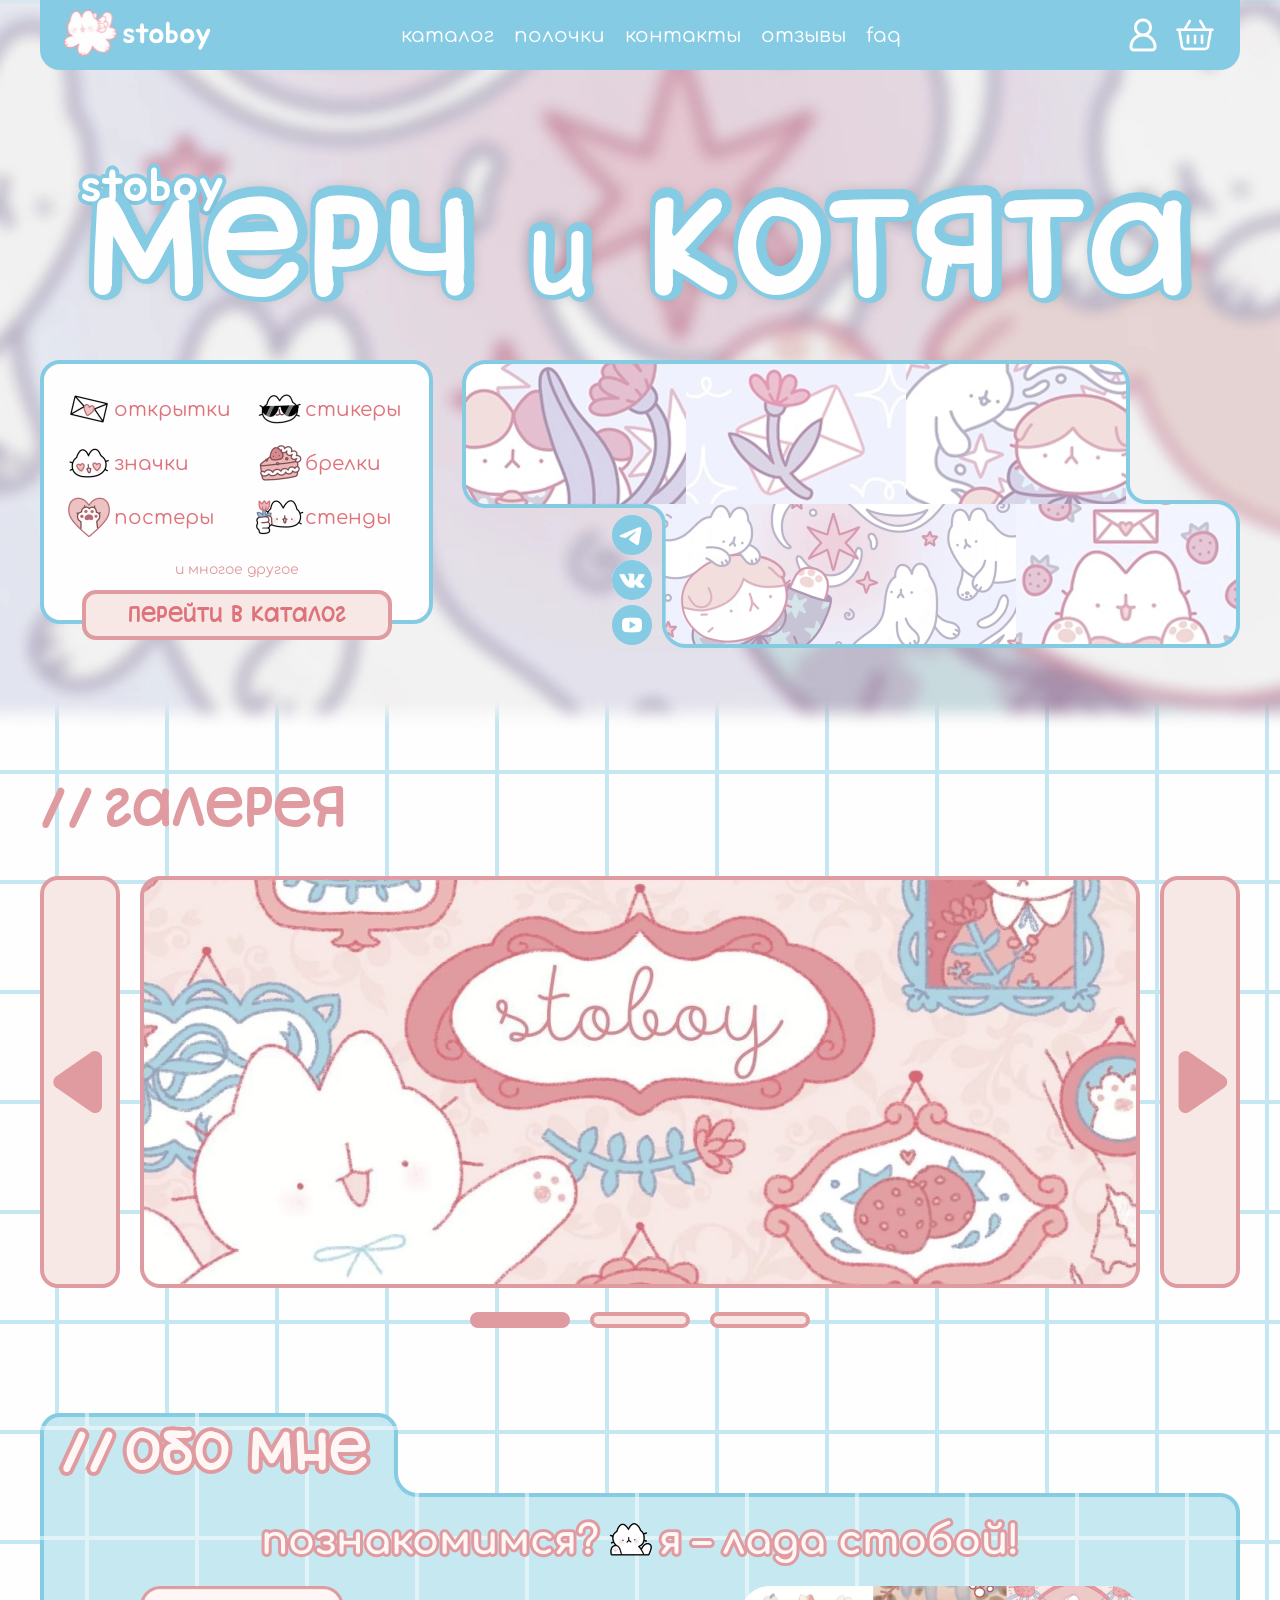
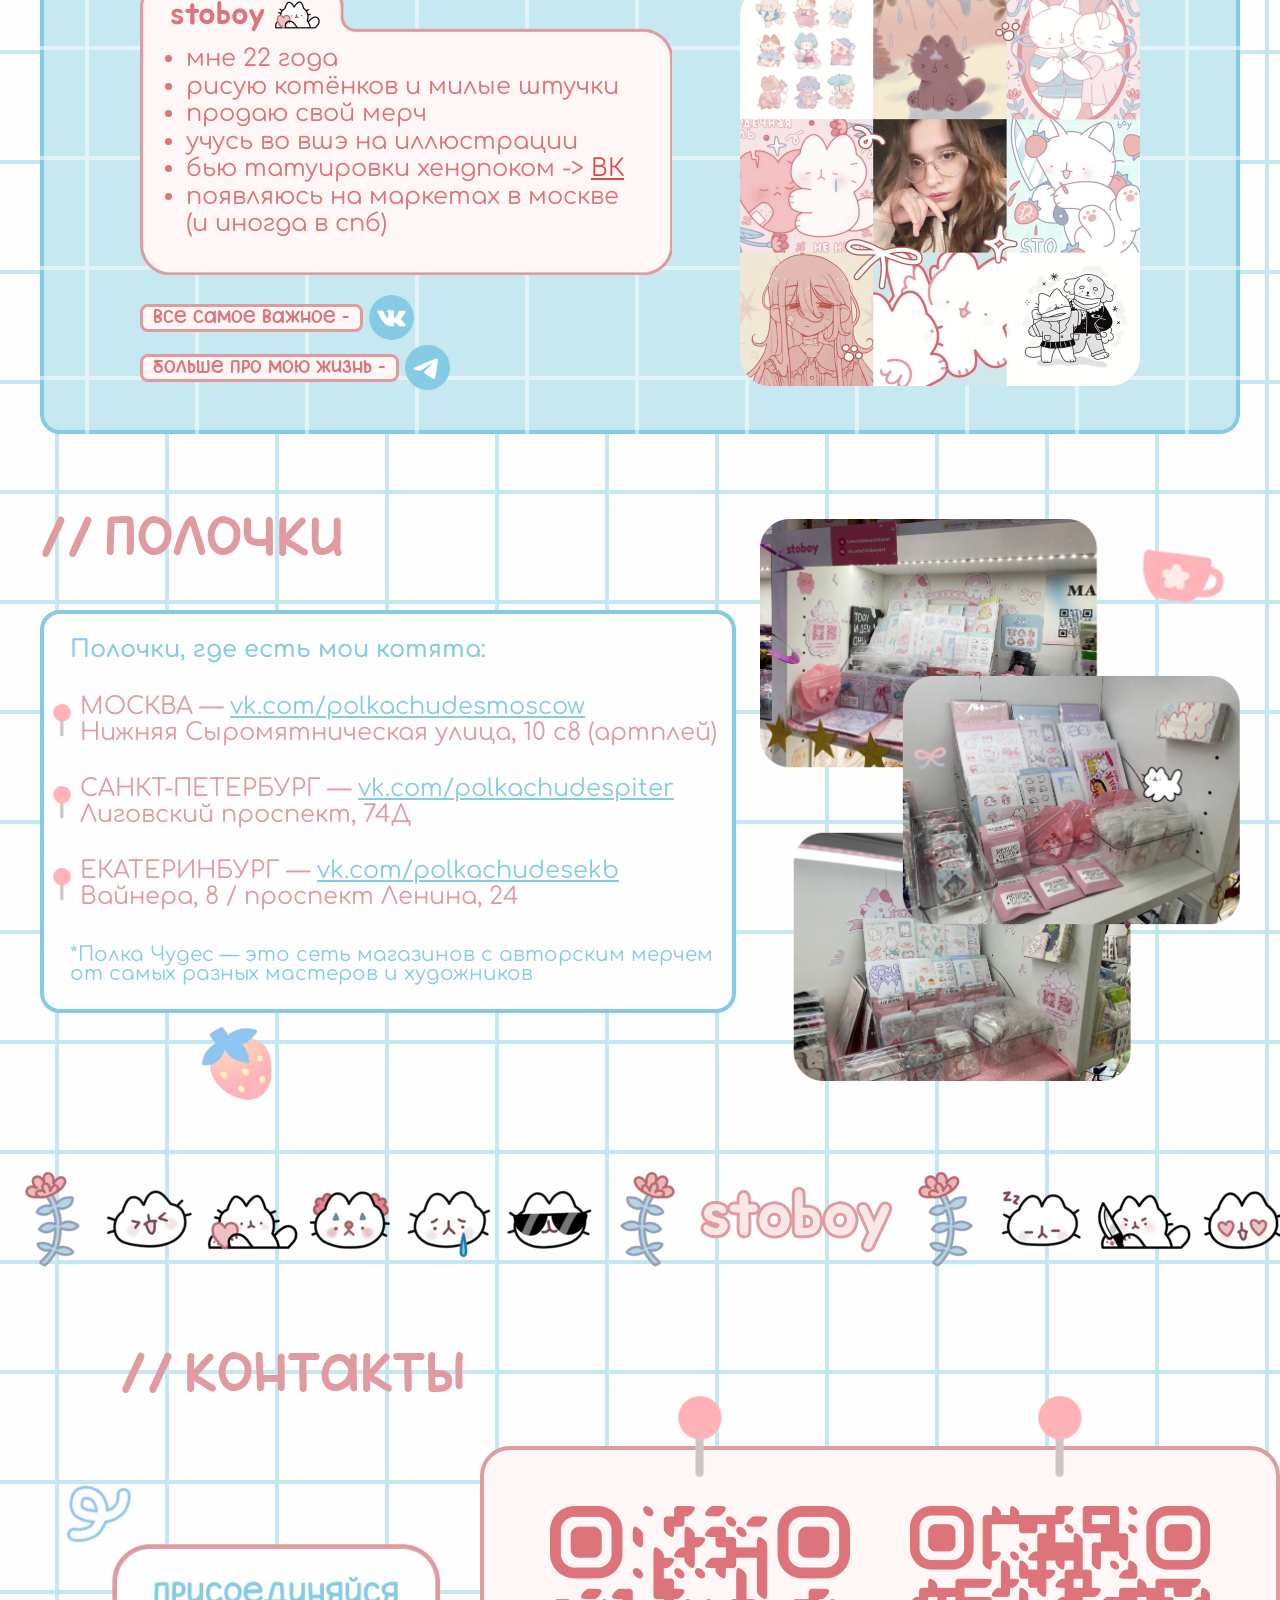
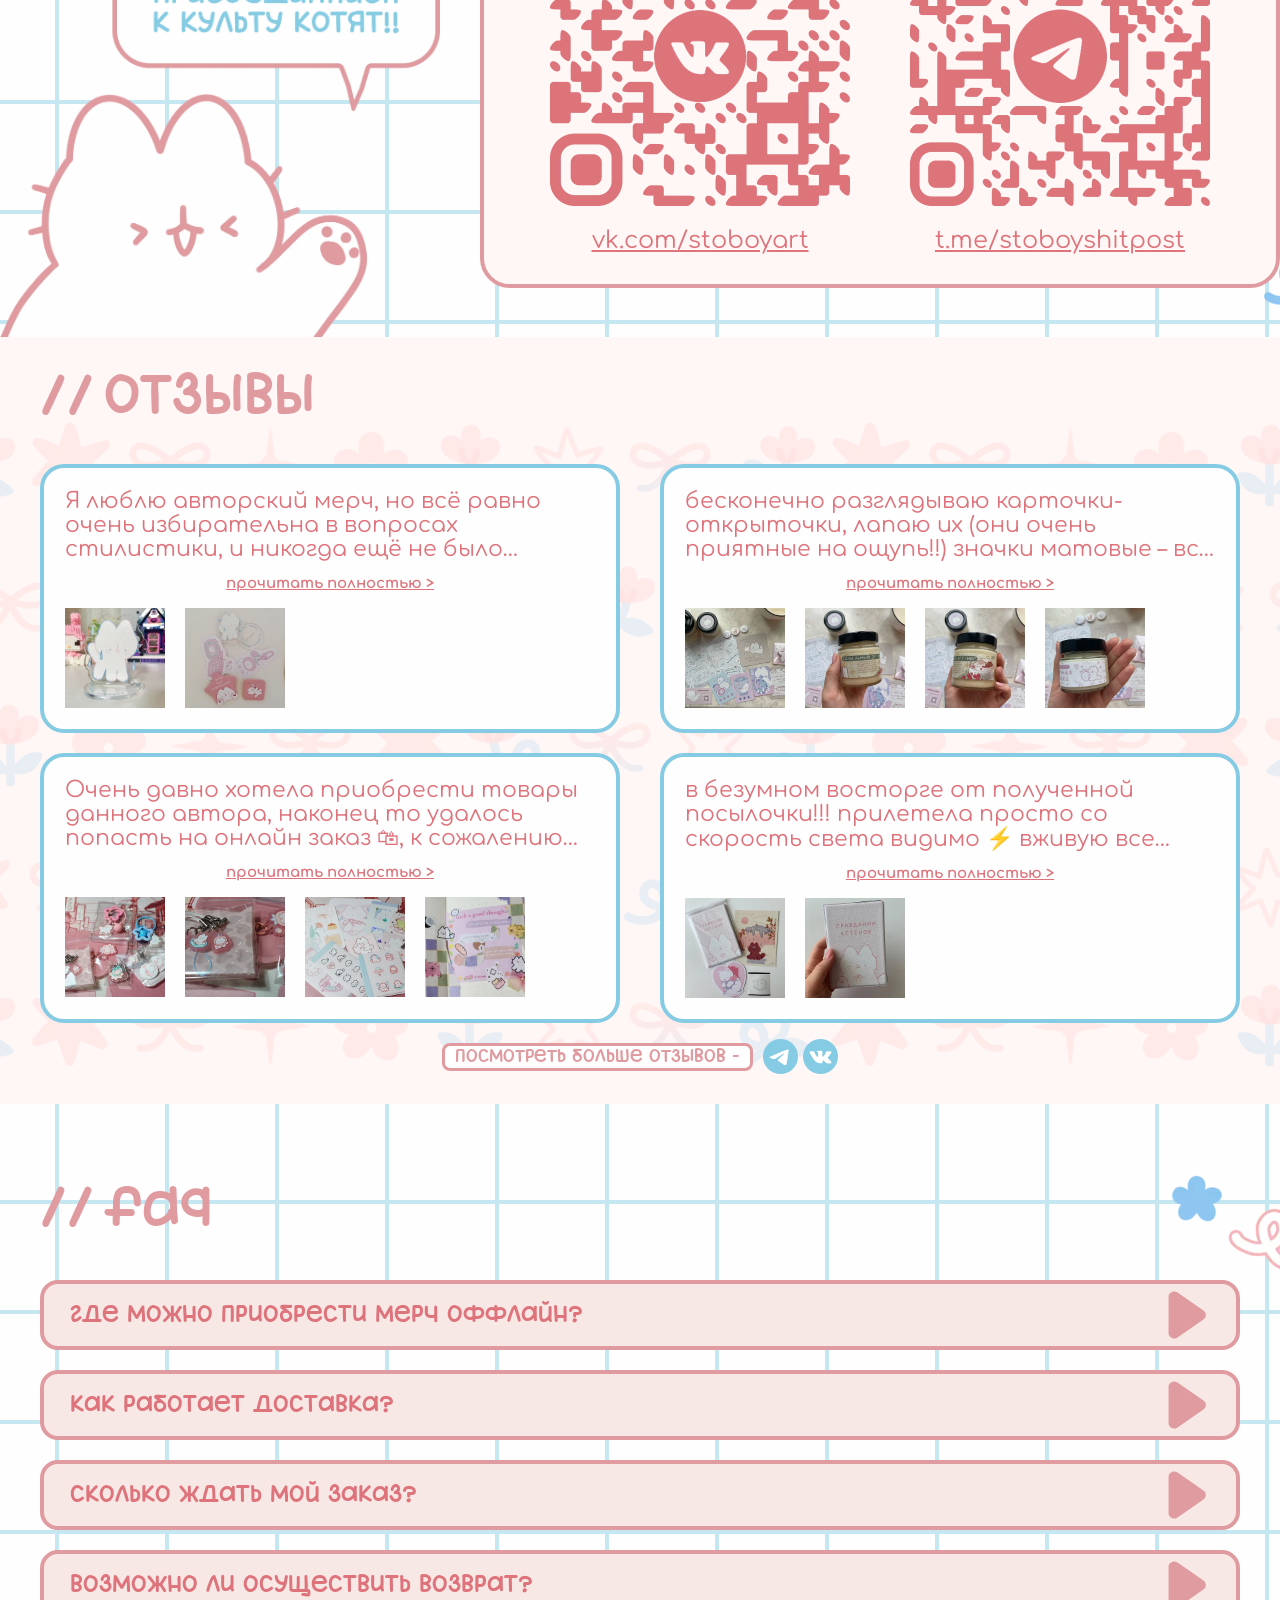
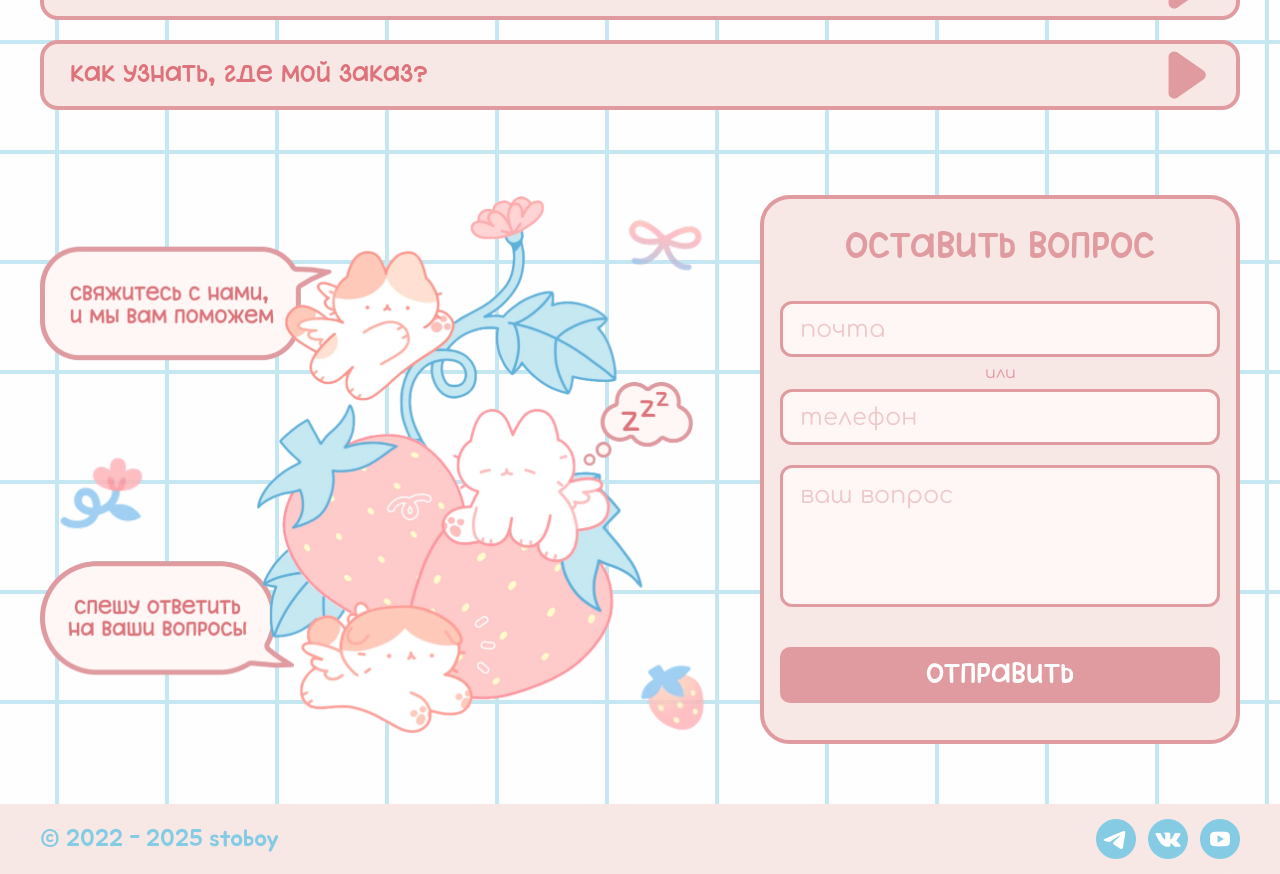
==== commit f2dc20a4: "Add demo store accounts orders and inventory" ====
--- a/index.html
+++ b/index.html
@@ -11,6 +11,7 @@
     <link rel="icon" href="assets/images/common/favicon.ico" type="image/x-icon">
 
     <link rel="stylesheet" href="styles/css/index.css">
+    <link rel="stylesheet" href="styles/css/store.css">
 
 </head>
 
@@ -589,8 +590,9 @@
             </div>
         </div>
     </footer>
+    <script src="js/store.js"></script>
     <script src="js/common.js"></script>
     <script src="js/index.js"></script>
 </body>
 
-</html>+</html>
--- a/styles/css/index.css
+++ b/styles/css/index.css
@@ -24,15 +24,15 @@
 
 @font-face {
   font-family: "Comfortaa";
-  src: url("/assets/fonts/Comfortaa.woff2") format("woff2");
+  src: url("../../assets/fonts/Comfortaa.woff2") format("woff2");
 }
 @font-face {
   font-family: "Jua";
-  src: url("/assets/fonts/Jua-Regular.woff2") format("woff2");
+  src: url("../../assets/fonts/Jua-Regular.woff2") format("woff2");
 }
 @font-face {
   font-family: "MV-crooker";
-  src: url("/assets/fonts/MV-crooker.woff2") format("woff2");
+  src: url("../../assets/fonts/MV-crooker.woff2") format("woff2");
 }
 * {
   cursor: default;
--- a/styles/css/store.css
+++ b/styles/css/store.css
@@ -0,0 +1,25 @@
+.header__controls a[href*="cart.html"] {
+  position: relative;
+}
+
+.header__cart-badge {
+  position: absolute;
+  top: -9px;
+  right: -10px;
+  min-width: 19px;
+  height: 19px;
+  box-sizing: border-box;
+  padding: 2px 5px;
+  border: 2px solid #fff;
+  border-radius: 999px;
+  color: #fff;
+  background: #df737b;
+  font-family: "Comfortaa", sans-serif;
+  font-size: 10px;
+  line-height: 11px;
+  text-align: center;
+}
+
+[hidden] {
+  display: none !important;
+}
